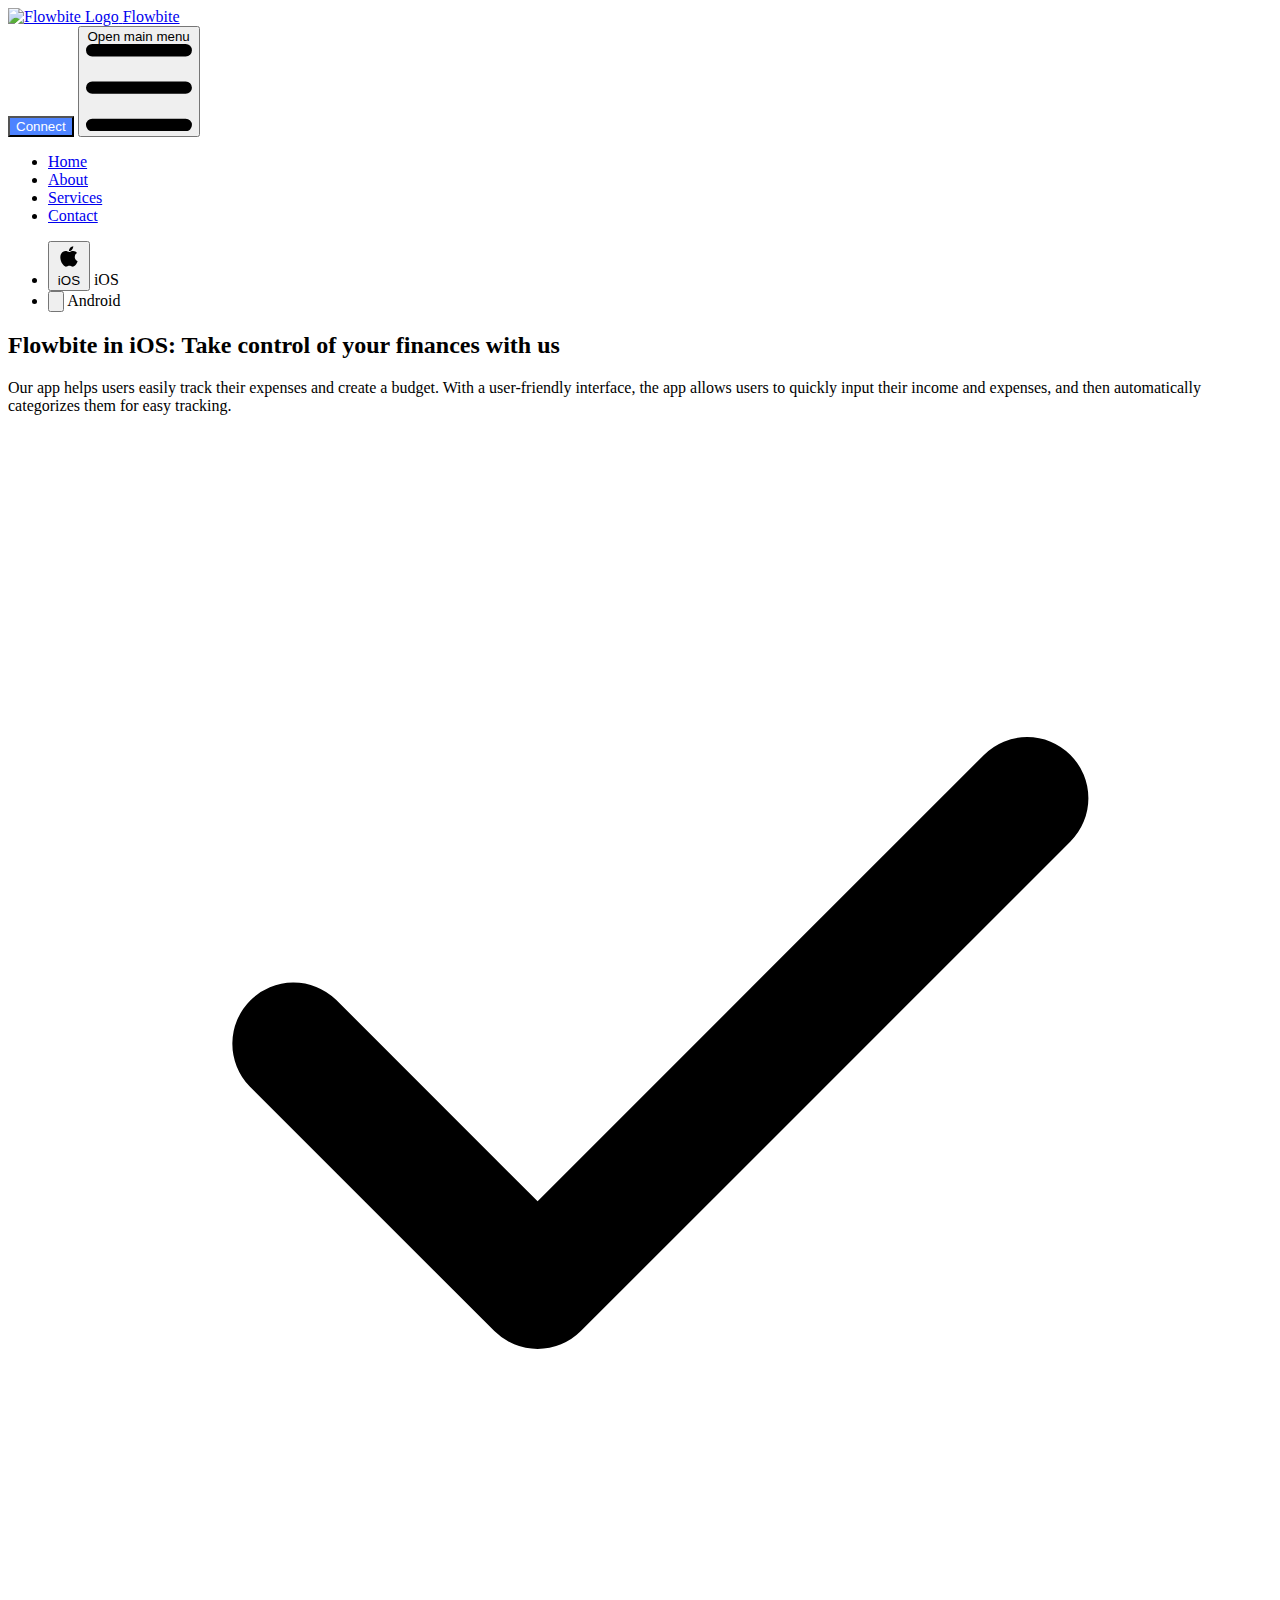
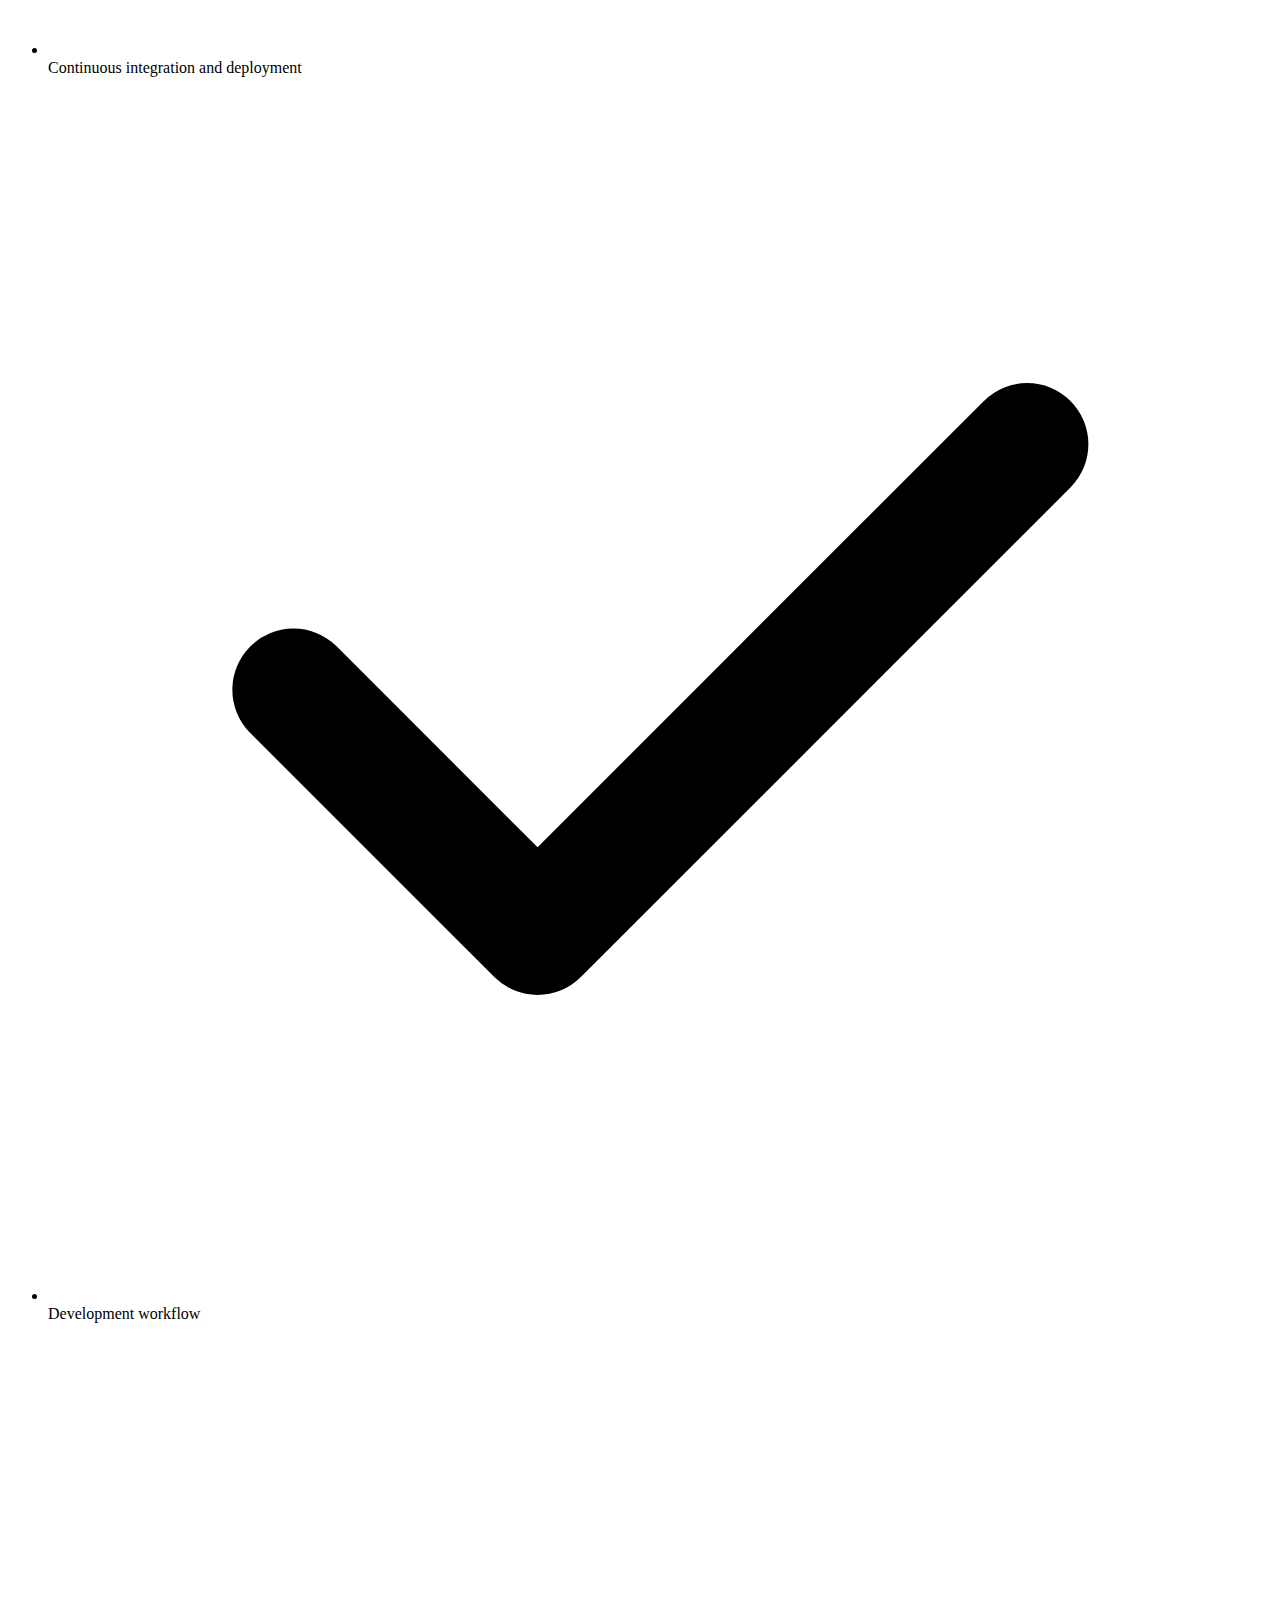
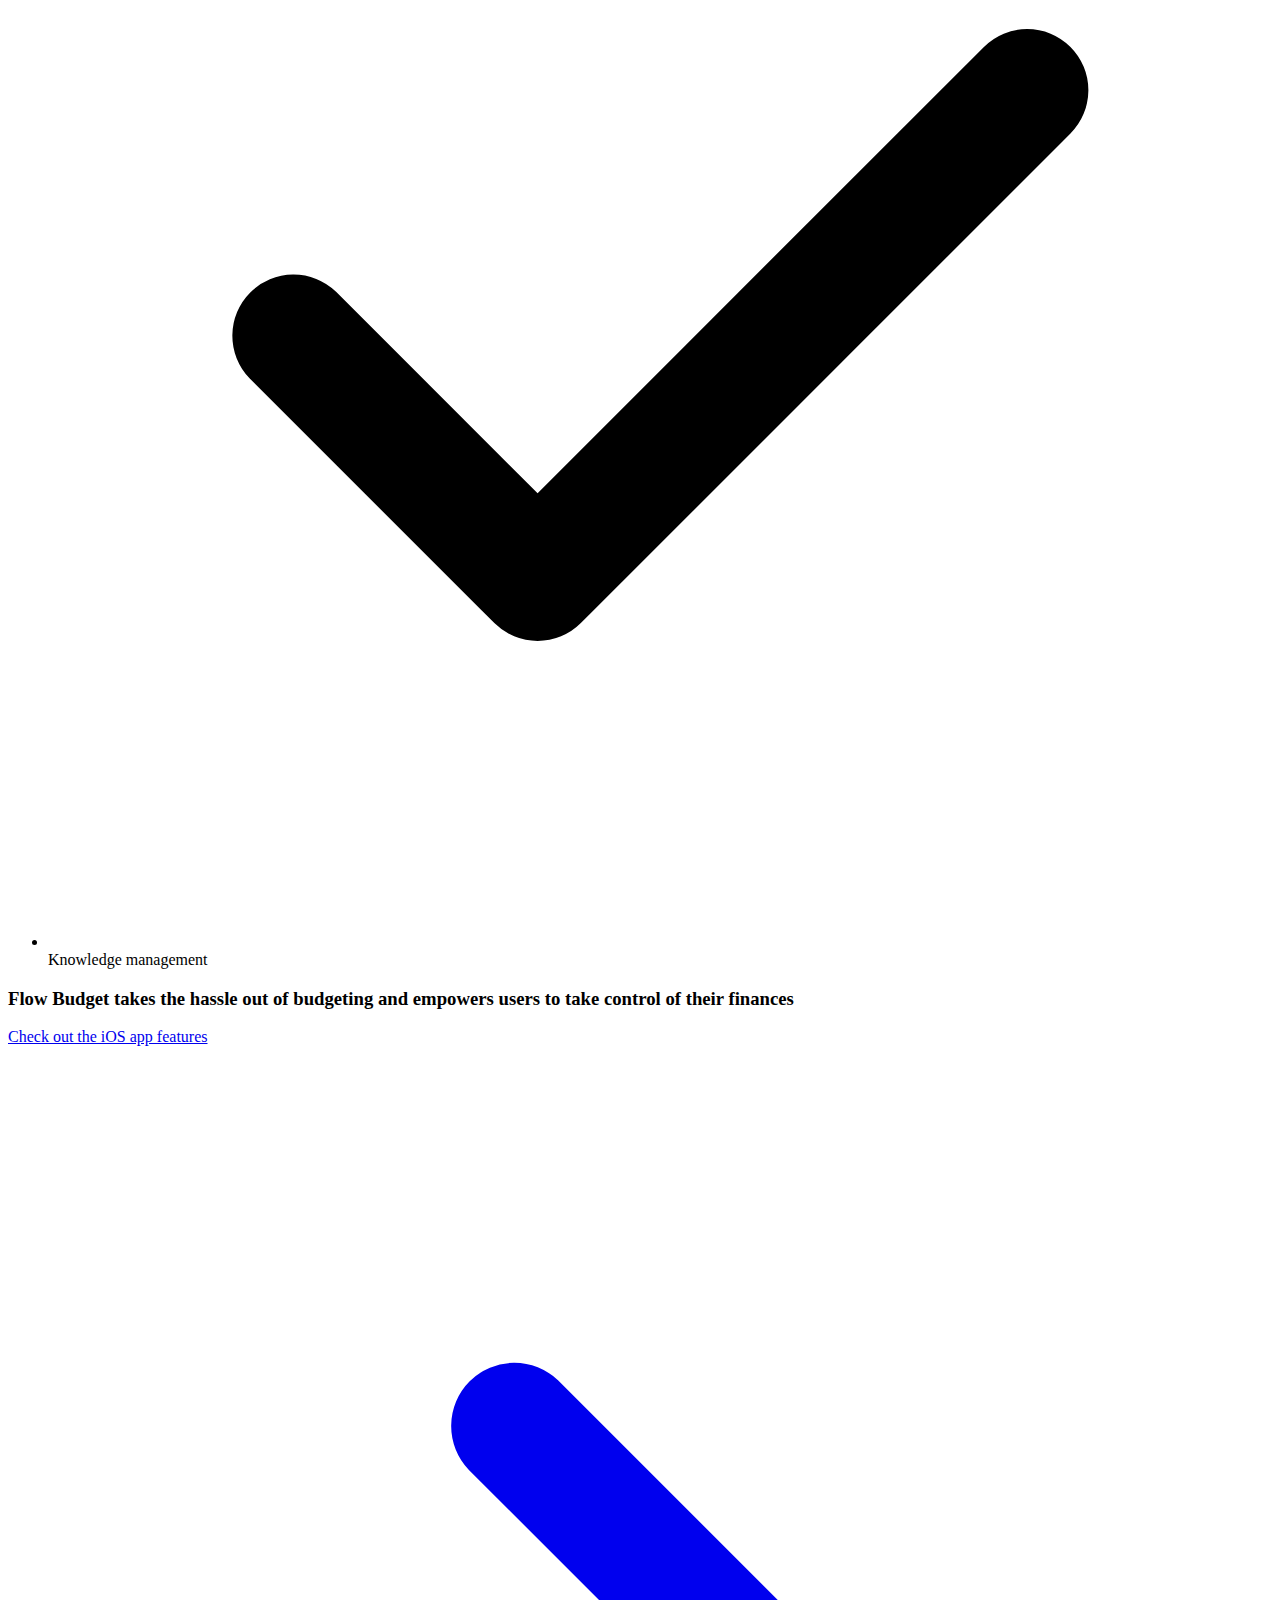
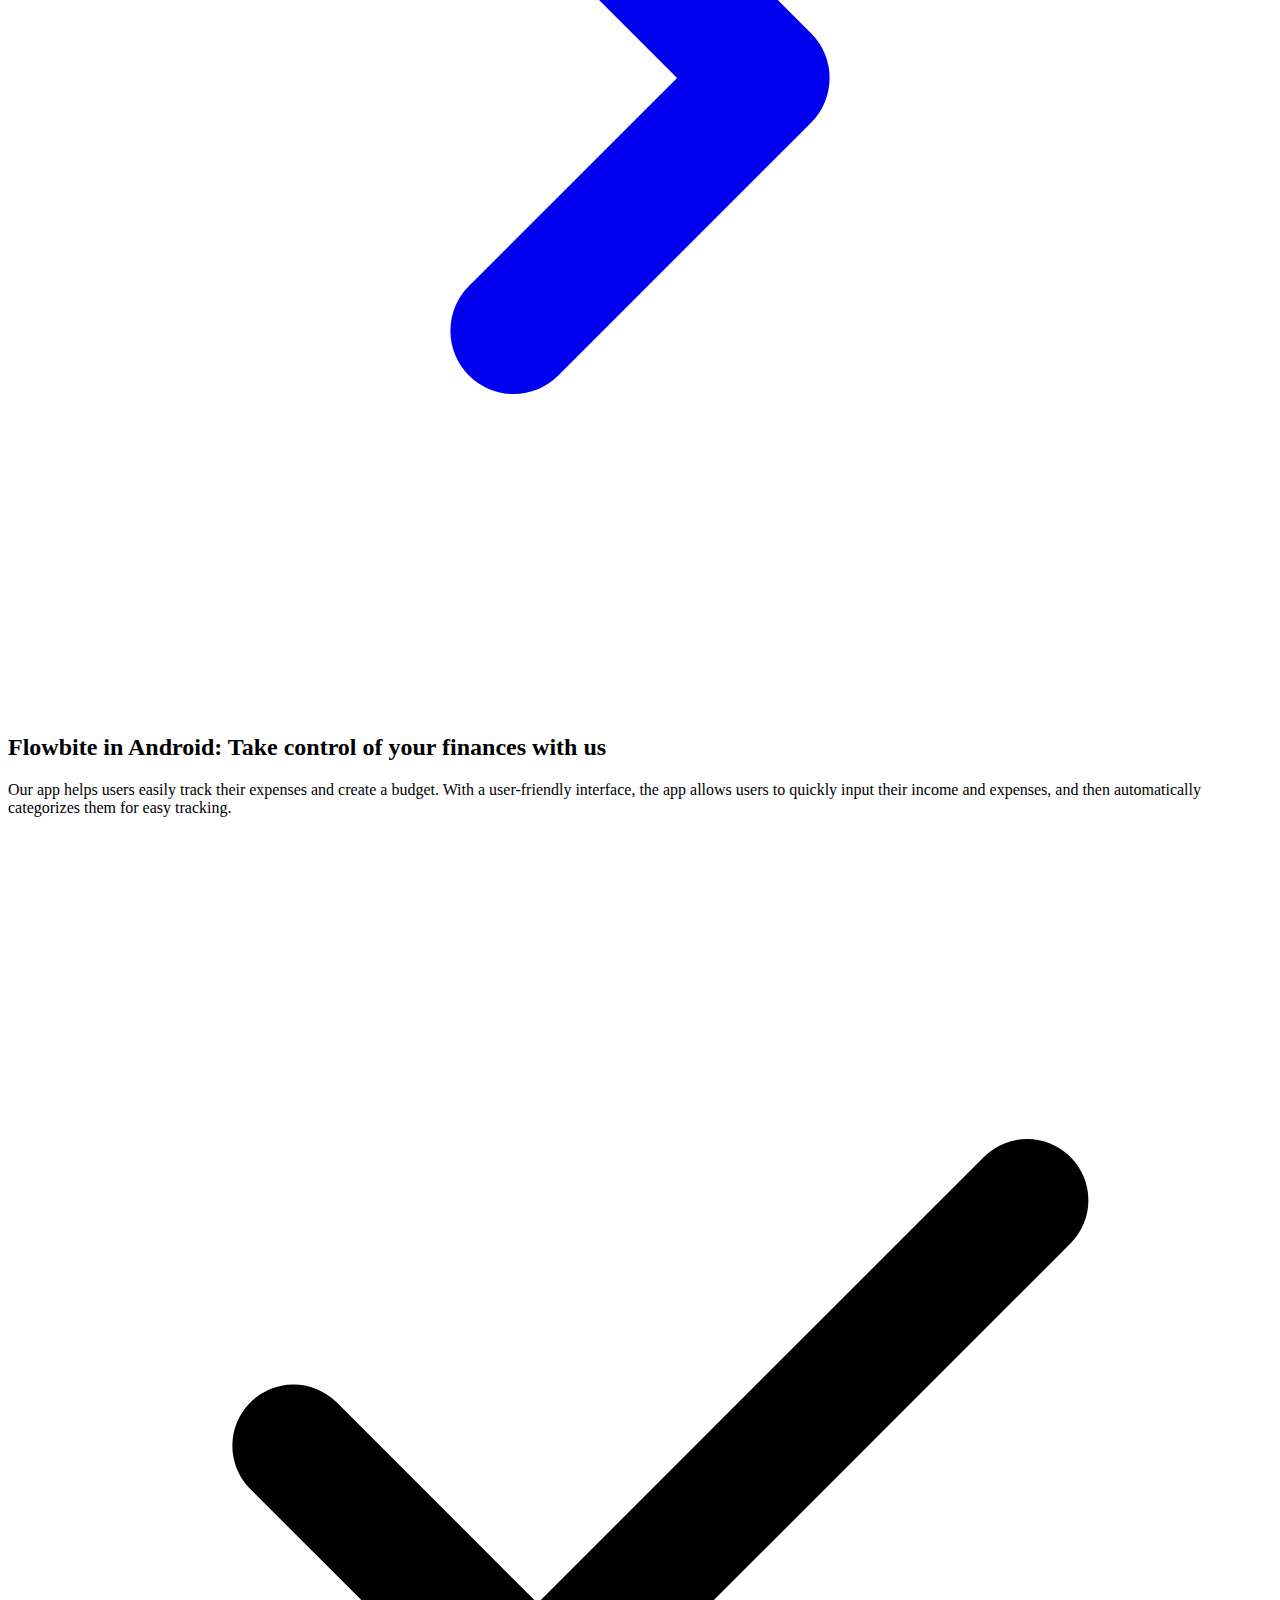
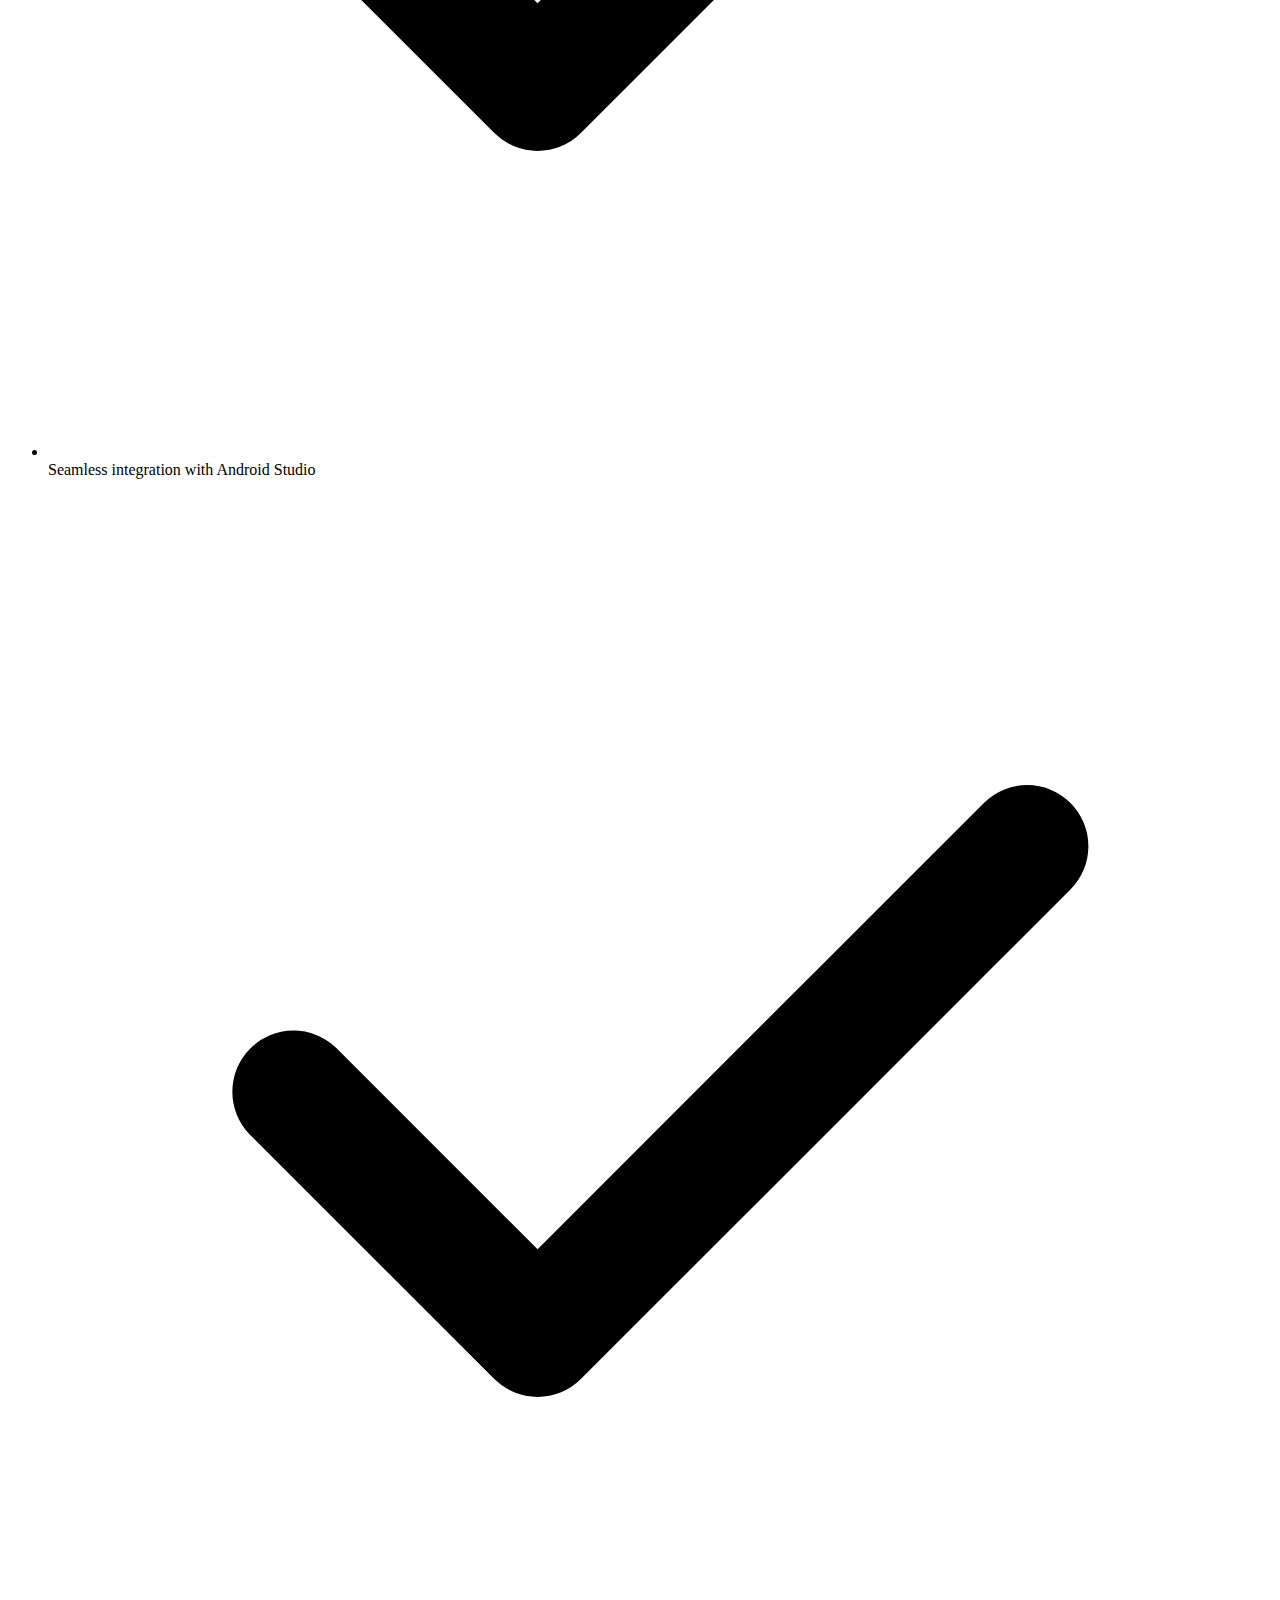
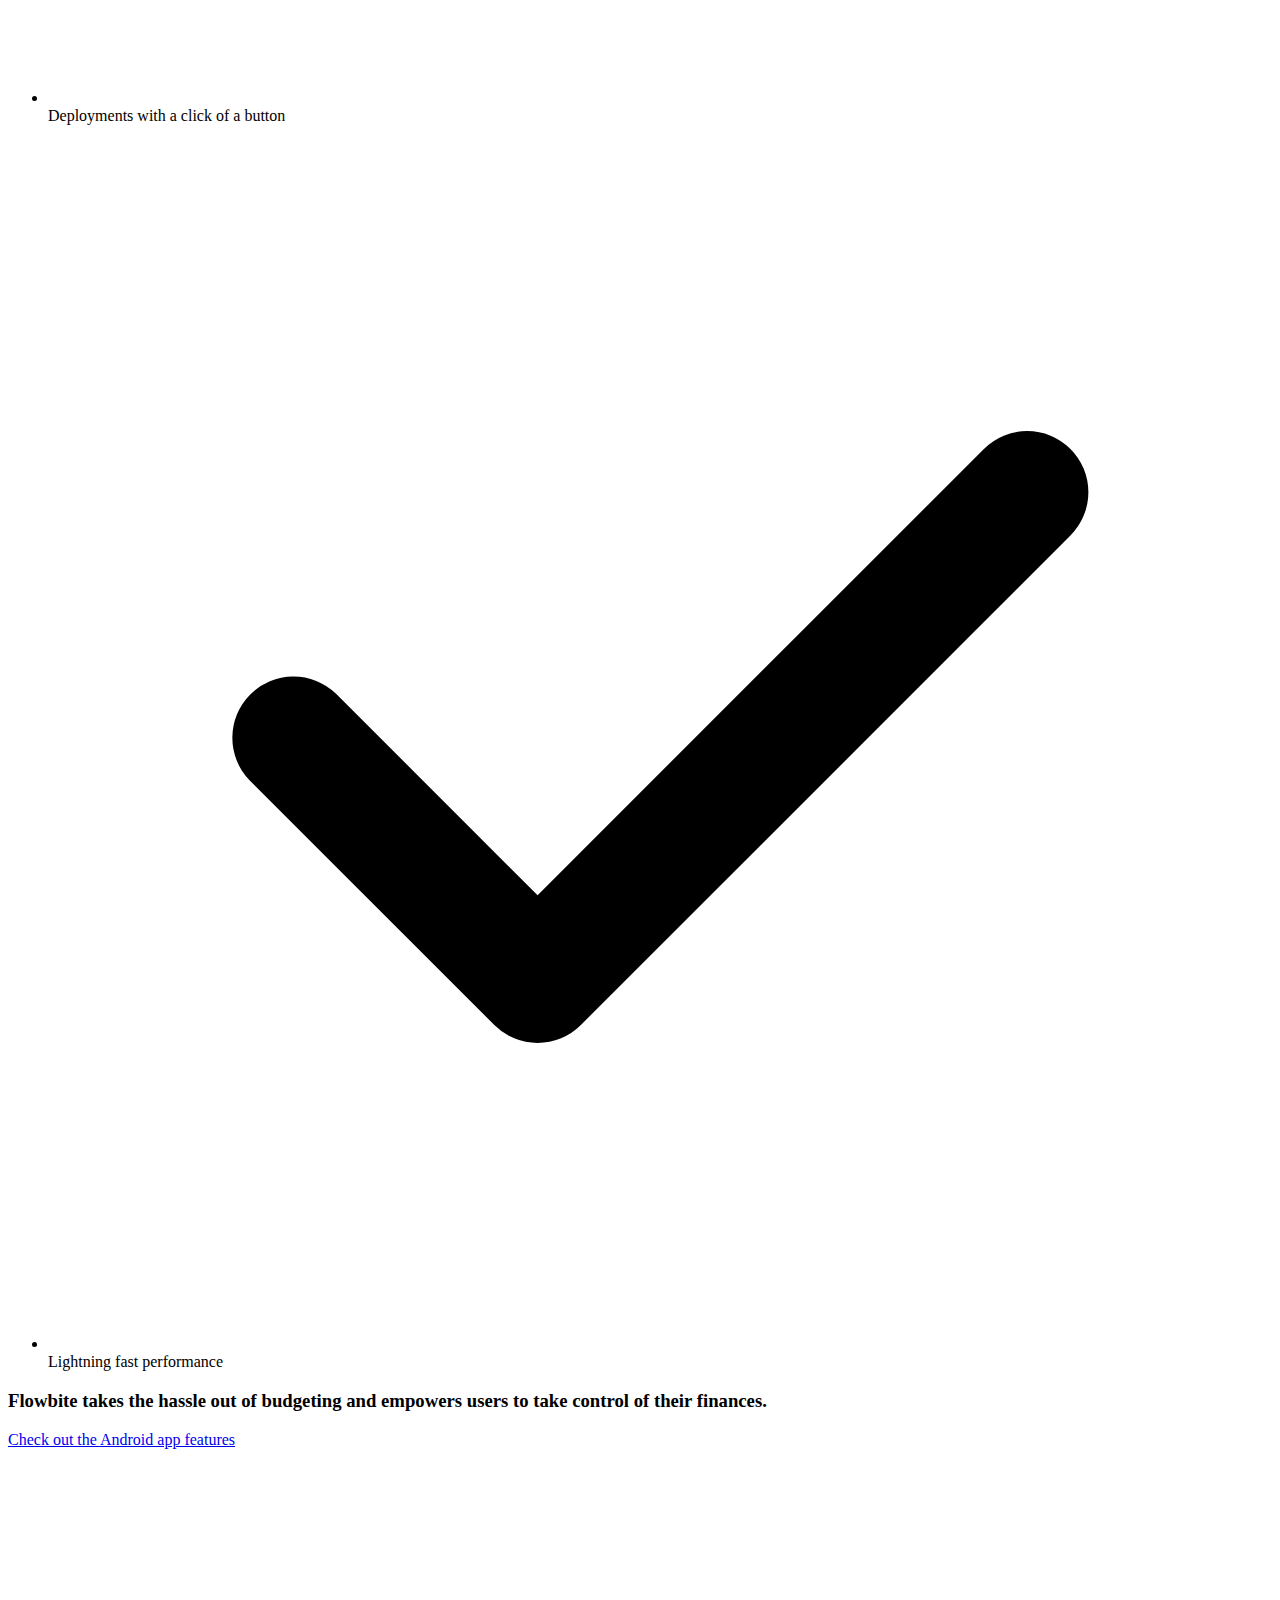
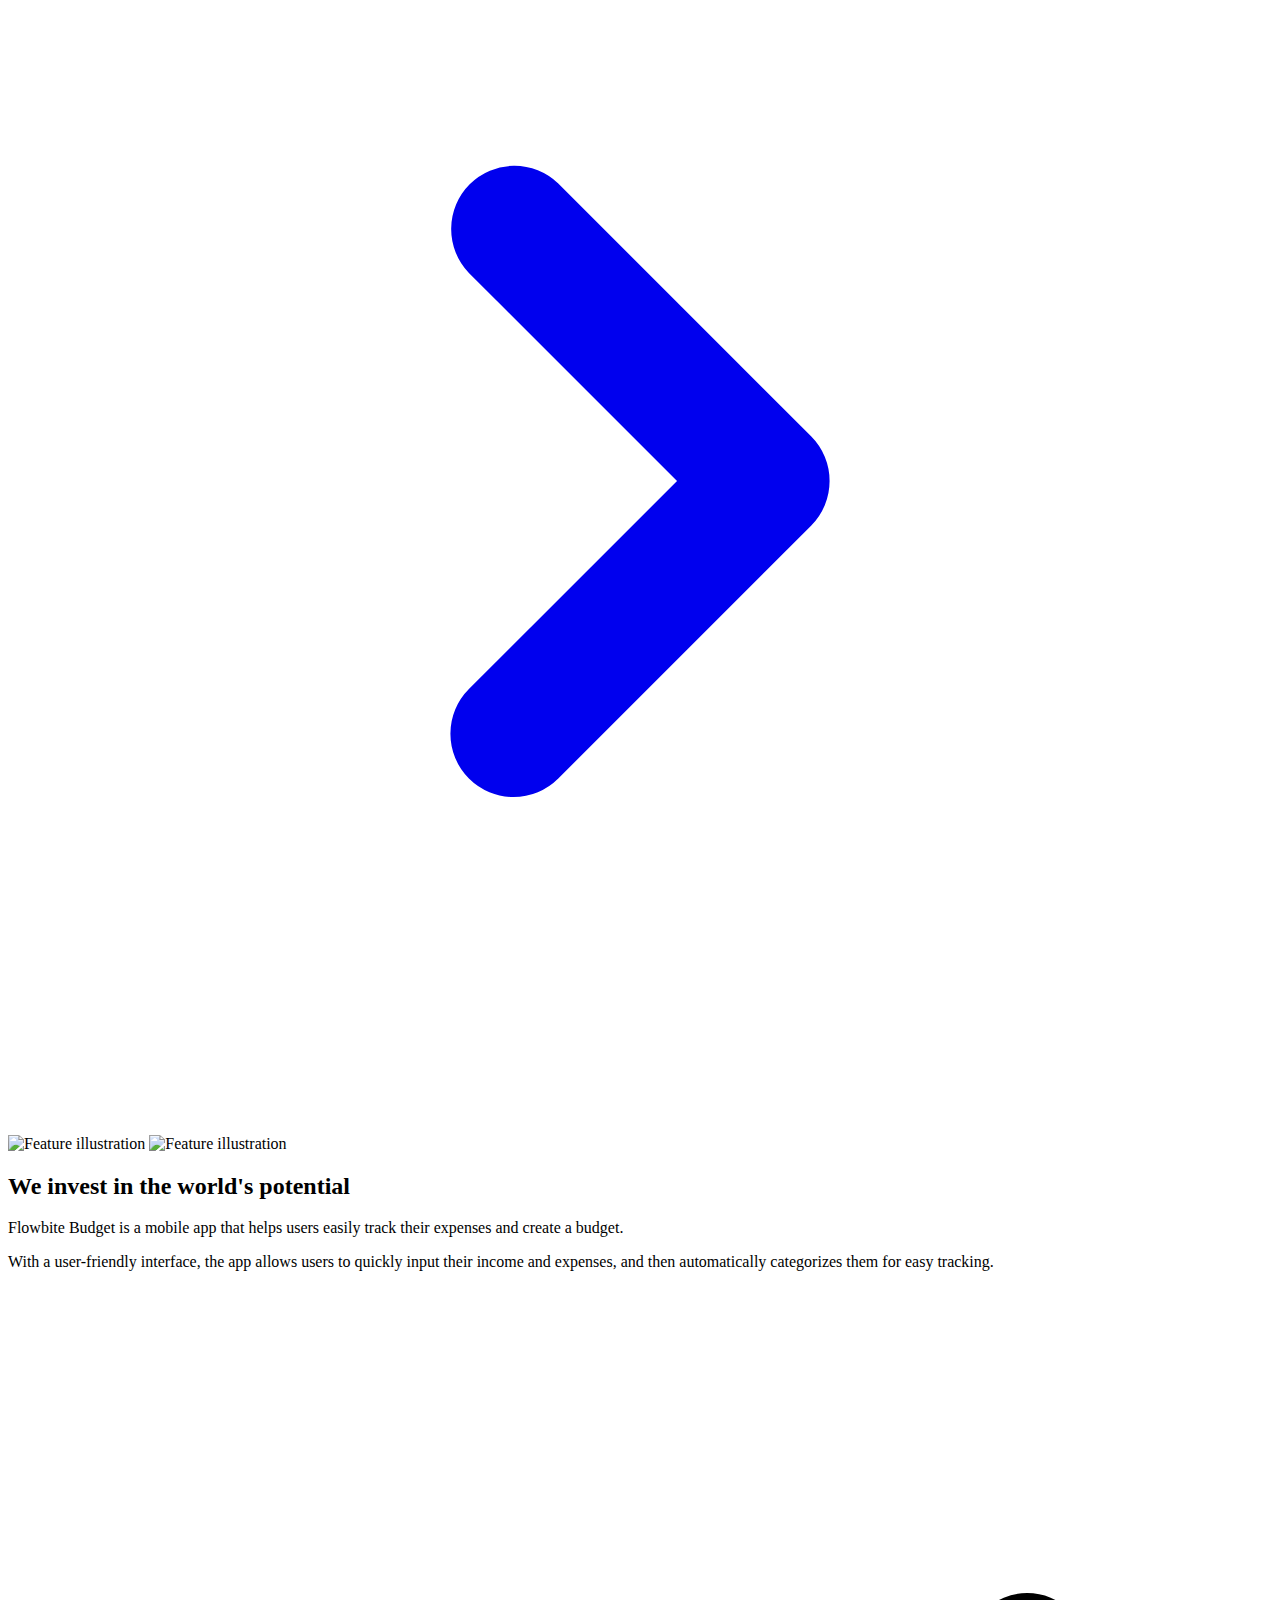
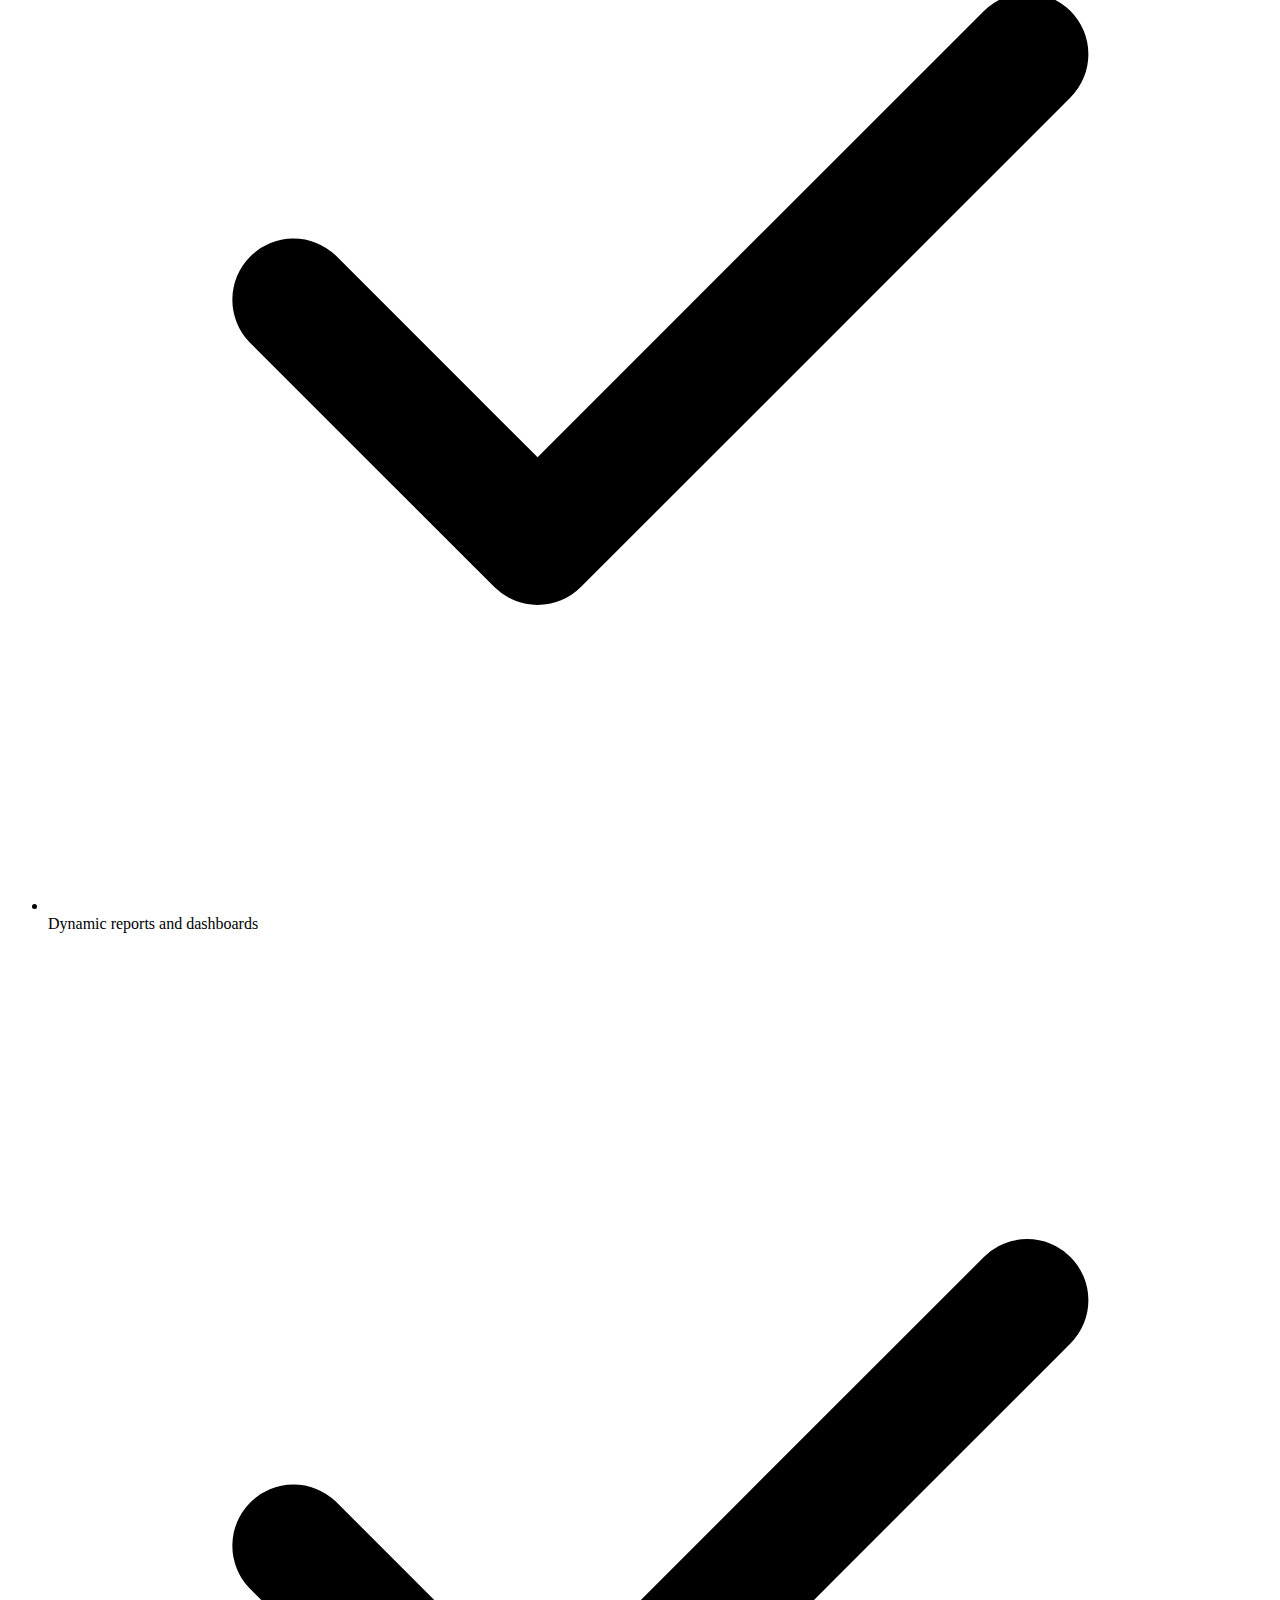
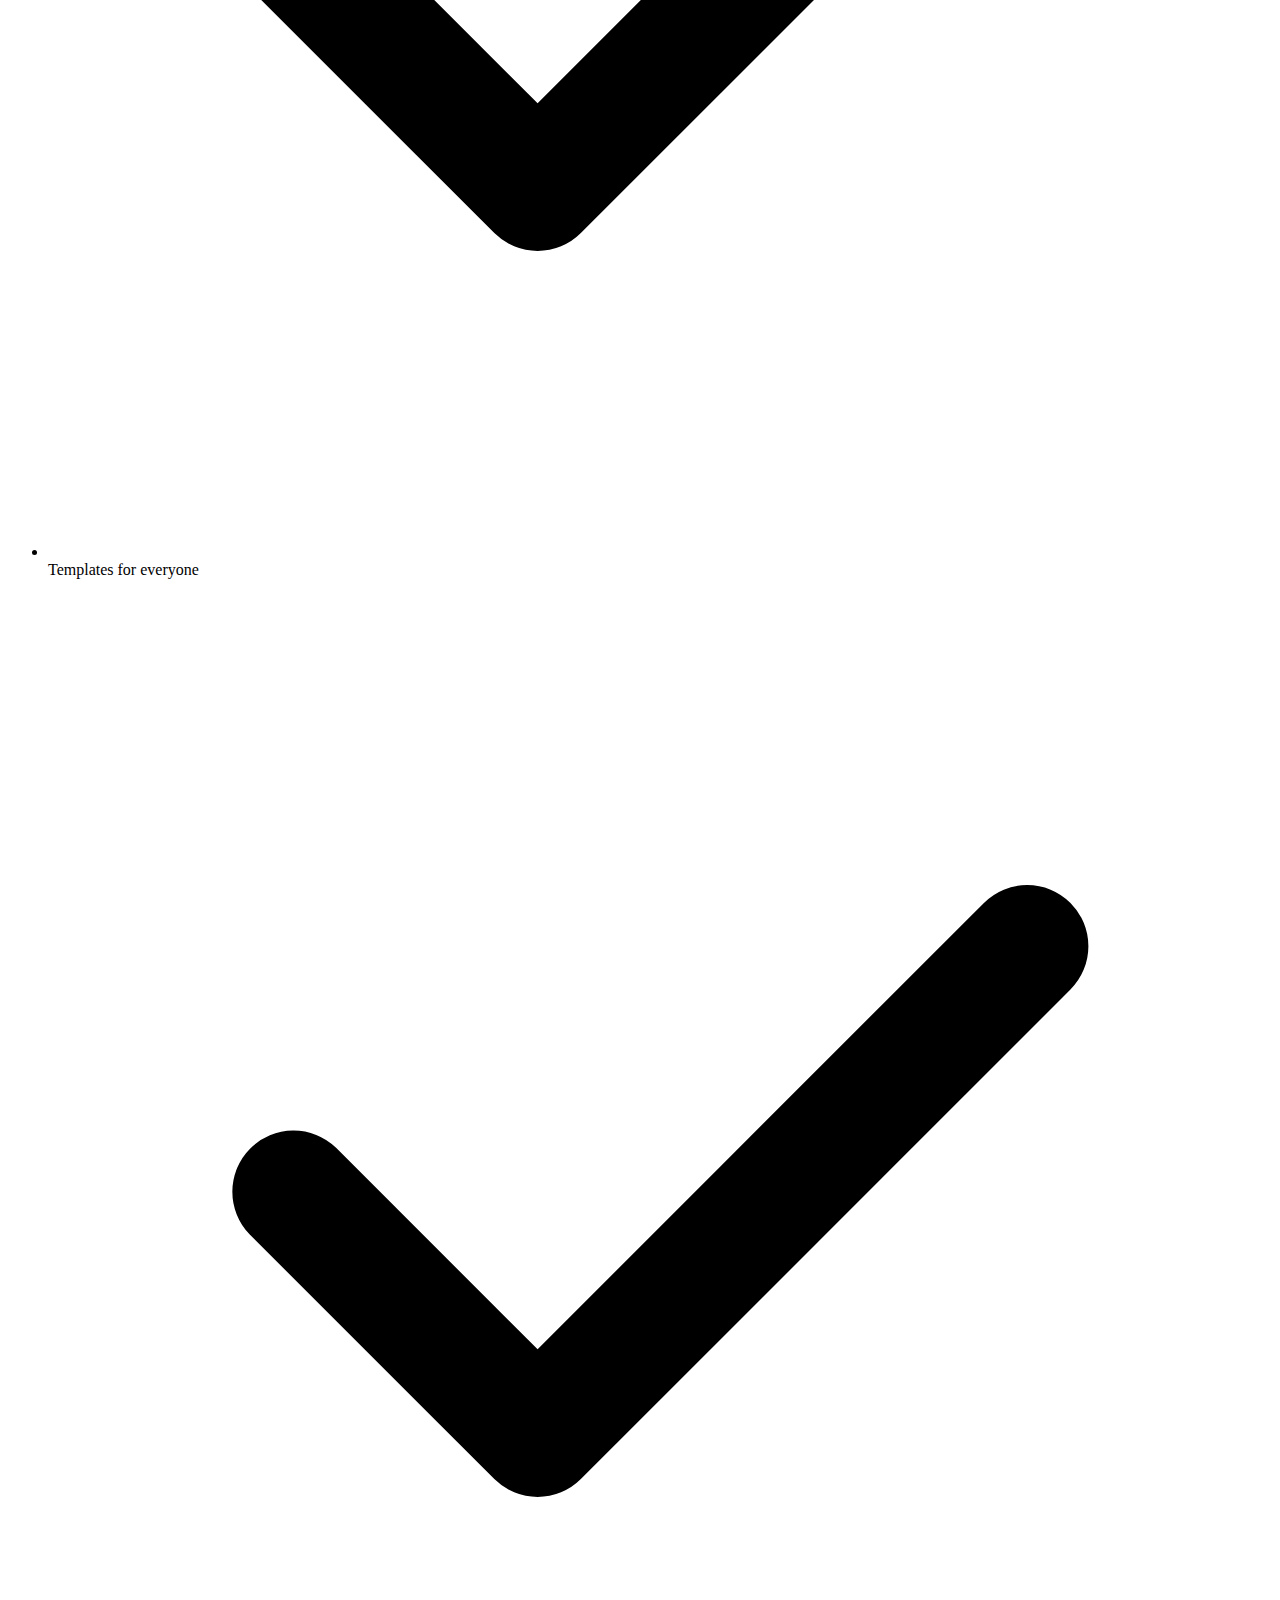
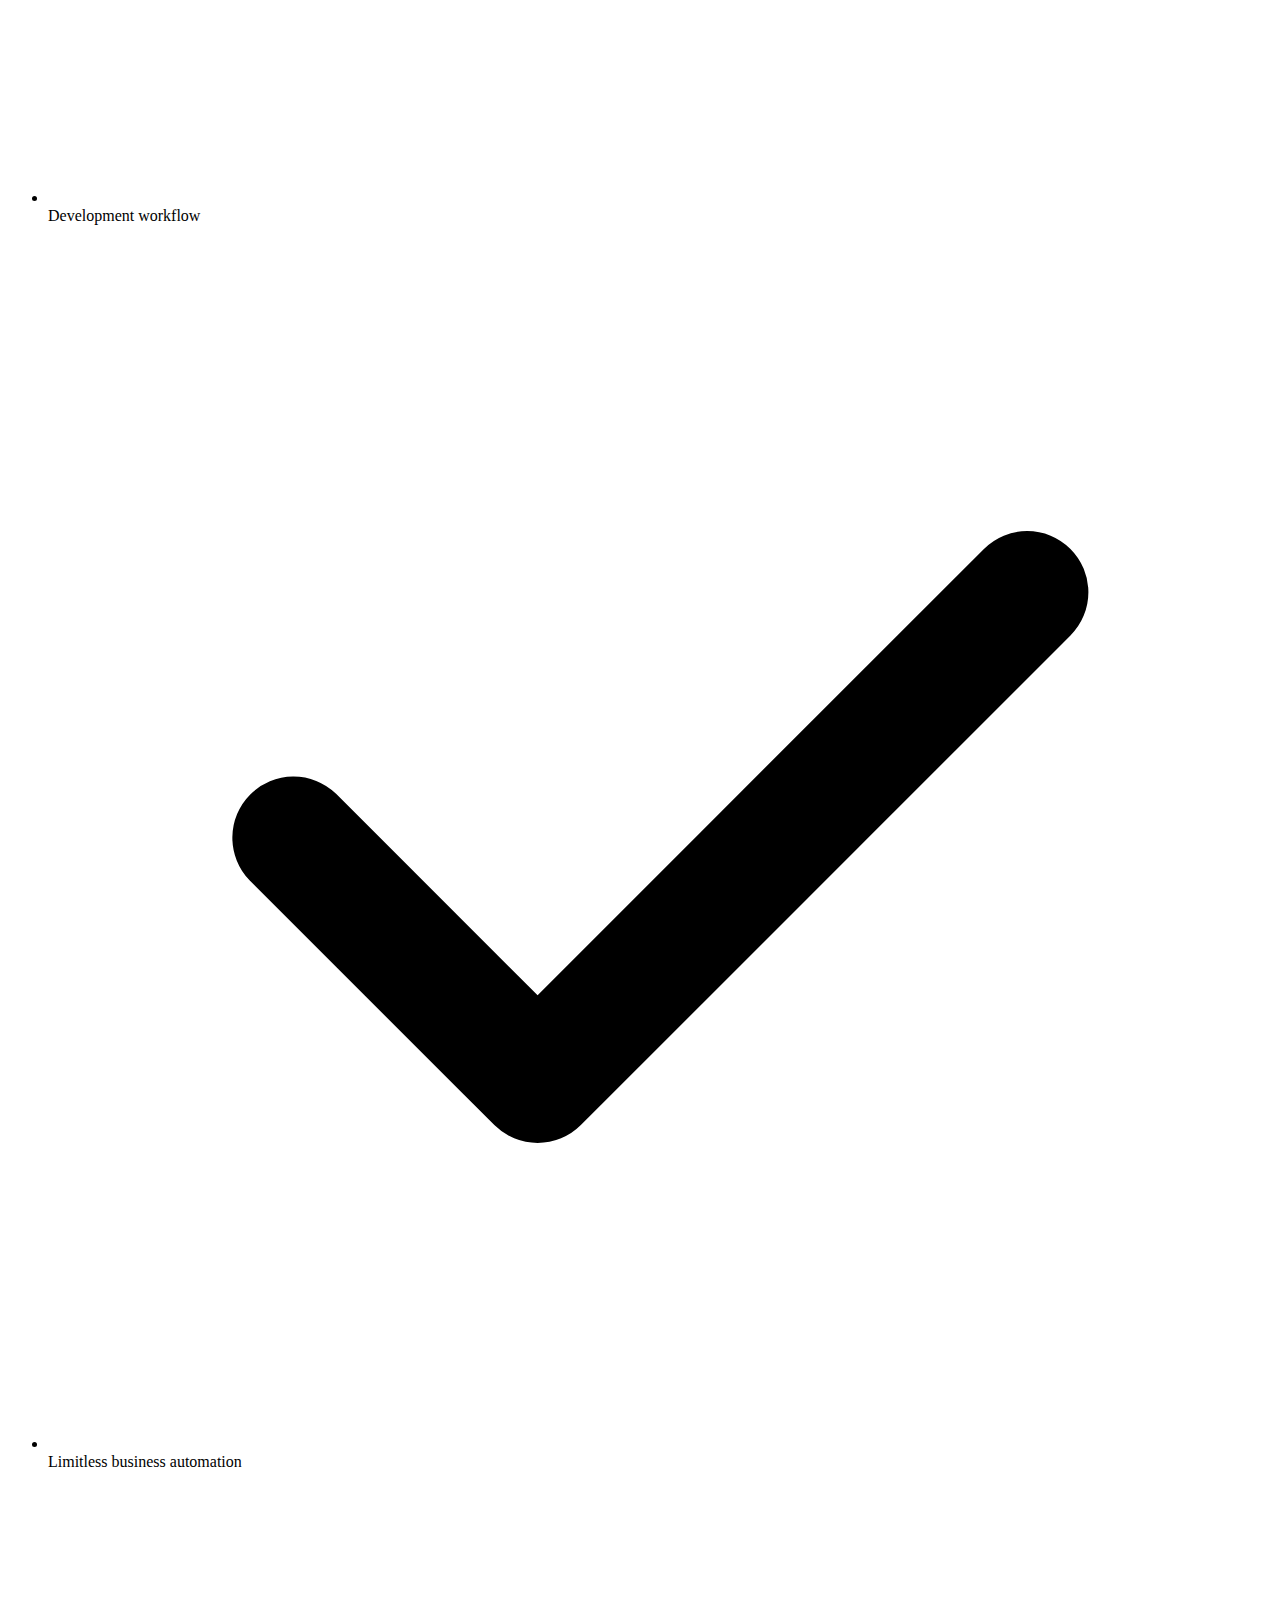
==== index.html @ 014286fa "add files" ====
<!DOCTYPE html>
<html lang="en">
  <head>
    <meta charset="UTF-8" />
    <meta name="viewport" content="width=device-width, initial-scale=1.0" />
    <title>Document</title>
    <link
      href="https://cdnjs.cloudflare.com/ajax/libs/flowbite/2.3.0/flowbite.min.css"
      rel="stylesheet"
    />
    <link rel="stylesheet" href="https://d2s3ptptdai04x.cloudfront.net/get-flowbite-pro.66f59c17-7795-41ca-92af-6b6c06da7ae1.css?Expires=2026824682&amp;Policy=[base64]&amp;Signature=jLyUxoCPIXM9h5MmVIP~XH5SD7Rz3g~Yo5c8CMB0HlsaQIdKs9xBeq4XykLvzGaQsqYk3fBkV8IJSMiCzochhF-tt3pZv~c3igKsxFvBKNBQv~00JeGneARw2tp6-9kwyazB0YJhsJaAYfVP5WCl7l8rcYjp1e7D2ae9TTxw1zHzjMexkP-pC5wlSQVxhS~wKftguY0mFEh3vZXL3efXLjg-E257HYp7BubHbLJKD9nyS-~o0L2xcGt99uZ1wI~vjfR7-eDHNgrcSr5OD4oPQEZYYLMYgq8o4tAxDjR3Rw~EuR6i6k7wexZ1m-BLxbhEJ~drE93FGoXYzfbeAVHTZA__&amp;Key-Pair-Id=K2J5W1U51CTOXP">
    <!-- <script src="https://cdn.tailwindcss.com"></script> -->
     <script src="func.js"></script>
     <link rel="stylesheet" href="mainstyle.css">
  </head>
  <body>
    <nav
      class="bg-white dark:bg-gray-900 w-full z-20 top-0 start-0 border-b border-gray-200 dark:border-gray-600"
    >
      <div
        class="max-w-screen-xl flex flex-wrap items-center justify-between mx-auto p-4"
      >
        <a
          href="https://flowbite.com/"
          class="flex items-center space-x-3 rtl:space-x-reverse"
        >
          <img
            src="https://flowbite.com/docs/images/logo.svg"
            class="h-8"
            alt="Flowbite Logo"
          />
          <span
            class="self-center text-2xl font-semibold whitespace-nowrap dark:text-white"
            >Flowbite</span
          >
        </a>
        <div class="flex md:order-2 space-x-3 md:space-x-0 rtl:space-x-reverse">
          <button
            type="button"
            class="text-white bg-blue-700 hover:bg-blue-800 font-medium rounded-lg text-sm px-4 py-2 text-center dark:bg-blue-600 dark:hover:bg-blue-700 dark:focus:ring-blue-800"
            onclick="requestConnection()"
            id="requestConenction"
          >
            Connect
          </button>
          <button
            data-collapse-toggle="navbar-sticky"
            type="button"
            class="inline-flex items-center p-2 w-10 h-10 justify-center text-sm text-gray-500 rounded-lg md:hidden hover:bg-gray-100 focus:outline-none focus:ring-2 focus:ring-gray-200 dark:text-gray-400 dark:hover:bg-gray-700 dark:focus:ring-gray-600"
            aria-controls="navbar-sticky"
            aria-expanded="false"
          >
            <span class="sr-only">Open main menu</span>
            <svg
              class="w-5 h-5"
              aria-hidden="true"
              xmlns="http://www.w3.org/2000/svg"
              fill="none"
              viewBox="0 0 17 14"
            >
              <path
                stroke="currentColor"
                stroke-linecap="round"
                stroke-linejoin="round"
                stroke-width="2"
                d="M1 1h15M1 7h15M1 13h15"
              ></path>
            </svg>
          </button>
        </div>
        <div
          class="items-center justify-between hidden w-full md:flex md:w-auto md:order-1"
          id="navbar-sticky"
        >
          <ul
            class="flex flex-col p-4 md:p-0 mt-4 font-medium border border-gray-100 rounded-lg bg-gray-50 md:space-x-8 rtl:space-x-reverse md:flex-row md:mt-0 md:border-0 md:bg-white dark:bg-gray-800 md:dark:bg-gray-900 dark:border-gray-700"
          >
            <li>
              <a
                href="#"
                class="block py-2 px-3 text-white bg-blue-700 rounded md:bg-transparent md:text-blue-700 md:p-0 md:dark:text-blue-500"
                aria-current="page"
                >Home</a
              >
            </li>
            <li>
              <a
                href="#"
                class="block py-2 px-3 text-gray-900 rounded hover:bg-gray-100 md:hover:bg-transparent md:hover:text-blue-700 md:p-0 md:dark:hover:text-blue-500 dark:text-white dark:hover:bg-gray-700 dark:hover:text-white md:dark:hover:bg-transparent dark:border-gray-700"
                >About</a
              >
            </li>
            <li>
              <a
                href="#"
                class="block py-2 px-3 text-gray-900 rounded hover:bg-gray-100 md:hover:bg-transparent md:hover:text-blue-700 md:p-0 md:dark:hover:text-blue-500 dark:text-white dark:hover:bg-gray-700 dark:hover:text-white md:dark:hover:bg-transparent dark:border-gray-700"
                >Services</a
              >
            </li>
            <li>
              <a
                href="#"
                class="block py-2 px-3 text-gray-900 rounded hover:bg-gray-100 md:hover:bg-transparent md:hover:text-blue-700 md:p-0 md:dark:hover:text-blue-500 dark:text-white dark:hover:bg-gray-700 dark:hover:text-white md:dark:hover:bg-transparent dark:border-gray-700"
                >Contact</a
              >
            </li>
          </ul>
        </div>
      </div>
    </nav>
    <section
      class="yjGyQxv8jnYk9_MGMqLN zlFmyfujKXCLCPyPEOIS cmyDPxbqOqbqHiEyGnG8"
    >
      <div
        class="HV01LldvyEqRHHy0hljF veFXkDzfJN473U3ycrV8 OmM4wtdsNjVR2r7OSzsm RV8RoaI_SlEMC5CEQ3ms IBnFXMOXF1_c25AC5s9x YBaXi9djn_sXi_7rQ_Ib"
      >
        <div
          class="i0EfZzmTLElZVOble53D _i9FbfrBNYoFTPUHnAds MSzSnYVuK0BuLFmWaksd n1Hp5PSVUgoyjl5YJL2e bkn9u4HE5LeLYsQ0a0MO"
        >
          <div>
            <div>
              <ul
                class="kqgYncRJQ7spwKfig6It SaxexKs0G0X_YQvtMxF3 MSzSnYVuK0BuLFmWaksd _F_1gdhzusC6tSOWHtx_"
                id="deviceTabs"
                role="tablist"
              >
                <li
                  role="presentation"
                  class="ay0ziTPUL4Ag5d1DkSY7 BrSO24r_jx46AXZOyBJR neyUwteEn7DOg9pBSJJE _pHMSYLw8HsRFFLw4JaN"
                >
                  <button
                    id="ios-tab"
                    class="ay0ziTPUL4Ag5d1DkSY7 neyUwteEn7DOg9pBSJJE _WclR59Ji8jwfmjPtOei oIyj6uBhU5BaKmBKDrV_ AATaQm5byhqNhQAf0t5v _Qk4_E9_iLqcHsRZZ4ge jCHKuJ3G7rklx_LiAfbf _cpMMPjFQqjJu4i0Puod DpMPWwlSESiYA8EE1xKM _OovBxfPdK7Rjv2nh2Ot aria-selected:bg-gray-800 aria-selected:text-white aria-selected:dark:text-white _Il9cmobGAOeKlZtFmMF _be7gCNOq8vw6dPtYNE0 np82eQRcHmtyBOYoZbWF V2alIkRVl_uBQKfQTjue vTS4HoJjOO7n6AG2y_1X QMxVJsvRySu0KddzgD_I"
                    type="button"
                    role="tab"
                    aria-controls="ios"
                    aria-selected="true"
                  >
                    <svg
                      aria-hidden="true"
                      class="_vZPglRSyqi4oTXg5L1_ _pwSRUXRHN5bHphyTRKz"
                      xmlns="http://www.w3.org/2000/svg"
                      viewBox="0 0 24 24"
                      fill="currentColor"
                    >
                      <path
                        d="M19.665 16.811a10.316 10.316 0 0 1-1.021 1.837c-.537.767-.978 1.297-1.316 1.592-.525.482-1.089.73-1.692.744-.432 0-.954-.123-1.562-.373-.61-.249-1.17-.371-1.683-.371-.537 0-1.113.122-1.73.371-.616.25-1.114.381-1.495.393-.577.025-1.154-.229-1.729-.764-.367-.32-.826-.87-1.377-1.648-.59-.829-1.075-1.794-1.455-2.891-.407-1.187-.611-2.335-.611-3.447 0-1.273.275-2.372.826-3.292a4.857 4.857 0 0 1 1.73-1.751 4.65 4.65 0 0 1 2.34-.662c.46 0 1.063.142 1.81.422s1.227.422 1.436.422c.158 0 .689-.167 1.593-.498.853-.307 1.573-.434 2.163-.384 1.6.129 2.801.759 3.6 1.895-1.43.867-2.137 2.08-2.123 3.637.012 1.213.453 2.222 1.317 3.023a4.33 4.33 0 0 0 1.315.863c-.106.307-.218.6-.336.882zM15.998 2.38c0 .95-.348 1.838-1.039 2.659-.836.976-1.846 1.541-2.941 1.452a2.955 2.955 0 0 1-.021-.36c0-.913.396-1.889 1.103-2.688.352-.404.8-.741 1.343-1.009.542-.264 1.054-.41 1.536-.435.013.128.019.255.019.381z"
                      ></path>
                    </svg>
                    <span class="BWabIWdbZ5qWNbPXxuBc">iOS</span>
                  </button>
                  <span
                    class="osxEM2eQc4Pc_arzCZsv _A6LflweZRUwrcL6M2Tk K1PPCJwslha8GUIvV_Cr eCx_6PNzncAD5yo7Qcic"
                  >
                    iOS
                  </span>
                </li>

                <li
                  role="presentation"
                  class="ay0ziTPUL4Ag5d1DkSY7 BrSO24r_jx46AXZOyBJR neyUwteEn7DOg9pBSJJE _pHMSYLw8HsRFFLw4JaN"
                >
                  <button
                    id="android-tab"
                    class="ay0ziTPUL4Ag5d1DkSY7 neyUwteEn7DOg9pBSJJE _WclR59Ji8jwfmjPtOei oIyj6uBhU5BaKmBKDrV_ AATaQm5byhqNhQAf0t5v K1PPCJwslha8GUIvV_Cr eCx_6PNzncAD5yo7Qcic jCHKuJ3G7rklx_LiAfbf _cpMMPjFQqjJu4i0Puod DpMPWwlSESiYA8EE1xKM _OovBxfPdK7Rjv2nh2Ot _Qk4_E9_iLqcHsRZZ4ge aria-selected:bg-gray-800 aria-selected:text-white aria-selected:dark:text-white hwHNwQ_6hoGR8JD6J8Zs __3D_PX_oiQ5jff3N7d8 _E_ViFGlEBUTz0Br1F1a eFVdWe3MNoaU5uHcs1ZL JeVit_1klYopnNwu_8oy _VCO84hOChxSw1A3KE3f"
                    type="button"
                    role="tab"
                    aria-controls="android"
                    aria-selected="false"
                  >
                    <svg
                      aria-hidden="true"
                      class="_vZPglRSyqi4oTXg5L1_ _pwSRUXRHN5bHphyTRKz"
                      xmlns="http://www.w3.org/2000/svg"
                      viewBox="0 0 24 24"
                      fill="currentColor"
                    >
                      <path
                        d="M18.344 8.71c-.707 0-1.279.572-1.279 1.278v4.53a1.278 1.278 0 1 0 2.558 0v-4.53c0-.706-.572-1.278-1.279-1.278zm-12.688 0c-.707 0-1.279.572-1.279 1.278v4.53a1.278 1.278 0 1 0 2.558 0v-4.53A1.277 1.277 0 0 0 5.656 8.71zm8.889-3.809.768-1.388a.343.343 0 0 0-.133-.47.344.344 0 0 0-.471.135l-.789 1.42c-.588-.235-1.236-.368-1.92-.368s-1.332.132-1.92.367l-.789-1.418a.344.344 0 0 0-.471-.135.345.345 0 0 0-.133.47l.768 1.388C8.072 5.69 7.148 7.099 7.148 8.71c0 .011 0 .021.002.034-.002.006-.002.013-.002.019v.001h9.703V8.71c.001-1.611-.923-3.019-2.306-3.809zM9.76 6.869a.346.346 0 1 1 .005-.693.346.346 0 0 1-.005.693zm4.48 0a.347.347 0 0 1 0-.692.346.346 0 0 1 0 .692zM7.148 16.12c0 .646.525 1.171 1.174 1.171h.586v2.401a1.279 1.279 0 0 0 2.558 0v-2.401h1.066v2.401c0 .707.572 1.278 1.277 1.278.709 0 1.281-.571 1.281-1.278v-2.401h.586c.648 0 1.174-.524 1.174-1.171V9.028H7.148v7.092z"
                      ></path>
                    </svg>
                  </button>
                  <span
                    class="osxEM2eQc4Pc_arzCZsv _A6LflweZRUwrcL6M2Tk K1PPCJwslha8GUIvV_Cr eCx_6PNzncAD5yo7Qcic"
                  >
                    Android
                  </span>
                </li>
              </ul>
            </div>

            <div id="deviceTabContent" class="lsxQ9VBHG6OaaiHcd9sV">
              <div class="" id="ios" role="tabpanel" aria-labelledby="ios-tab">
                <div
                  class="FLfl_xS1XCloWU2wRi87 SGqensOKx3gy996_A_ZF lcTWMnwYwtiy3oZgcfyj"
                >
                  <div>
                    <h2
                      class="G_Z_YOvXu8grS0GsAGg_ P2kov_od1FPjxxII24T5 jGqC6Vyq4r7i62RWVQU_ g3OYBOqwXUEW4dRGogkH _rcL2XB_x0DUPvssDV1G a0Ed69aMSu0vgf4oysz0"
                    >
                      Flowbite in iOS: Take control of your finances with us
                    </h2>
                    <p
                      class="KgBTWt39fdiAC__YVNt8 osxEM2eQc4Pc_arzCZsv oTkHpmOXEgQRdykOe3sq K1PPCJwslha8GUIvV_Cr eCx_6PNzncAD5yo7Qcic HUVIJuZ9QnvurQq0NDcX"
                    >
                      Our app helps users easily track their expenses and create
                      a budget. With a user-friendly interface, the app allows
                      users to quickly input their income and expenses, and then
                      automatically categorizes them for easy tracking.
                    </p>
                  </div>

                  <div
                    class="UV0UXx_CGh3nufuH2fPZ VPOaIHacePDZ9eYE_phl pxHuWvF853ck68OLN6ef aof2GGKdyo0d1_gm2tDI Wbd4GhLJLfS7Fc0nI_VB Hy7fSoMkW1_3XuxzLIXq"
                  >
                    <ul class="FLfl_xS1XCloWU2wRi87">
                      <li
                        class="kqgYncRJQ7spwKfig6It neyUwteEn7DOg9pBSJJE _pHMSYLw8HsRFFLw4JaN"
                      >
                        <div
                          class="ay0ziTPUL4Ag5d1DkSY7 neyUwteEn7DOg9pBSJJE _WclR59Ji8jwfmjPtOei eUuXwBkW5W4__eatjSfd RRXFBumaW2SHdseZaWm6 n8e6ORKgPTnY6zgs5HS7 bg-primary-100 text-primary-600 zujhCQXfQfsYXApYjSOW dark:bg-primary-900 dark:text-primary-500"
                        >
                          <svg
                            aria-hidden="true"
                            class="c5fvORiJNDhWS_5erJz4 _LEQ7KnyAAfYD56ApfaU"
                            xmlns="http://www.w3.org/2000/svg"
                            viewBox="0 0 20 20"
                            fill="currentColor"
                          >
                            <path
                              fill-rule="evenodd"
                              d="M16.707 5.293a1 1 0 010 1.414l-8 8a1 1 0 01-1.414 0l-4-4a1 1 0 011.414-1.414L8 12.586l7.293-7.293a1 1 0 011.414 0z"
                              clip-rule="evenodd"
                            ></path>
                          </svg>
                        </div>
                        <span
                          class="osxEM2eQc4Pc_arzCZsv _A6LflweZRUwrcL6M2Tk g3OYBOqwXUEW4dRGogkH a0Ed69aMSu0vgf4oysz0"
                        >
                          Continuous integration and deployment
                        </span>
                      </li>

                      <li
                        class="kqgYncRJQ7spwKfig6It neyUwteEn7DOg9pBSJJE _pHMSYLw8HsRFFLw4JaN"
                      >
                        <div
                          class="ay0ziTPUL4Ag5d1DkSY7 neyUwteEn7DOg9pBSJJE _WclR59Ji8jwfmjPtOei eUuXwBkW5W4__eatjSfd RRXFBumaW2SHdseZaWm6 n8e6ORKgPTnY6zgs5HS7 bg-primary-100 text-primary-600 zujhCQXfQfsYXApYjSOW dark:bg-primary-900 dark:text-primary-500"
                        >
                          <svg
                            aria-hidden="true"
                            class="c5fvORiJNDhWS_5erJz4 _LEQ7KnyAAfYD56ApfaU"
                            xmlns="http://www.w3.org/2000/svg"
                            viewBox="0 0 20 20"
                            fill="currentColor"
                          >
                            <path
                              fill-rule="evenodd"
                              d="M16.707 5.293a1 1 0 010 1.414l-8 8a1 1 0 01-1.414 0l-4-4a1 1 0 011.414-1.414L8 12.586l7.293-7.293a1 1 0 011.414 0z"
                              clip-rule="evenodd"
                            ></path>
                          </svg>
                        </div>
                        <span
                          class="osxEM2eQc4Pc_arzCZsv _A6LflweZRUwrcL6M2Tk g3OYBOqwXUEW4dRGogkH a0Ed69aMSu0vgf4oysz0"
                        >
                          Development workflow
                        </span>
                      </li>

                      <li
                        class="kqgYncRJQ7spwKfig6It neyUwteEn7DOg9pBSJJE _pHMSYLw8HsRFFLw4JaN"
                      >
                        <div
                          class="ay0ziTPUL4Ag5d1DkSY7 neyUwteEn7DOg9pBSJJE _WclR59Ji8jwfmjPtOei eUuXwBkW5W4__eatjSfd RRXFBumaW2SHdseZaWm6 n8e6ORKgPTnY6zgs5HS7 bg-primary-100 text-primary-600 zujhCQXfQfsYXApYjSOW dark:bg-primary-900 dark:text-primary-500"
                        >
                          <svg
                            aria-hidden="true"
                            class="c5fvORiJNDhWS_5erJz4 _LEQ7KnyAAfYD56ApfaU"
                            xmlns="http://www.w3.org/2000/svg"
                            viewBox="0 0 20 20"
                            fill="currentColor"
                          >
                            <path
                              fill-rule="evenodd"
                              d="M16.707 5.293a1 1 0 010 1.414l-8 8a1 1 0 01-1.414 0l-4-4a1 1 0 011.414-1.414L8 12.586l7.293-7.293a1 1 0 011.414 0z"
                              clip-rule="evenodd"
                            ></path>
                          </svg>
                        </div>
                        <span
                          class="osxEM2eQc4Pc_arzCZsv _A6LflweZRUwrcL6M2Tk g3OYBOqwXUEW4dRGogkH a0Ed69aMSu0vgf4oysz0"
                        >
                          Knowledge management
                        </span>
                      </li>
                    </ul>

                    <h3
                      class="pSnS_Sqc_IApyugF_VpP uyo8h_4Kh1IoUwm8bwJI oTkHpmOXEgQRdykOe3sq K1PPCJwslha8GUIvV_Cr eCx_6PNzncAD5yo7Qcic"
                    >
                      Flow Budget takes the hassle out of budgeting and empowers
                      users to take control of their finances
                    </h3>
                  </div>

                  <div>
                    <a
                      href="#"
                      title=""
                      class="ay0ziTPUL4Ag5d1DkSY7 neyUwteEn7DOg9pBSJJE osxEM2eQc4Pc_arzCZsv _A6LflweZRUwrcL6M2Tk text-primary-600 _5zvlMLkN1qETxEl3IhT dark:text-primary-500"
                    >
                      Check out the iOS app features
                      <svg
                        aria-hidden="true"
                        class="eUuXwBkW5W4__eatjSfd RRXFBumaW2SHdseZaWm6 TgTGAmddWflW6fO6ZO4l"
                        xmlns="http://www.w3.org/2000/svg"
                        viewBox="0 0 20 20"
                        fill="currentColor"
                      >
                        <path
                          fill-rule="evenodd"
                          d="M7.293 14.707a1 1 0 010-1.414L10.586 10 7.293 6.707a1 1 0 011.414-1.414l4 4a1 1 0 010 1.414l-4 4a1 1 0 01-1.414 0z"
                          clip-rule="evenodd"
                        ></path>
                      </svg>
                    </a>
                  </div>
                </div>
              </div>

              <div
                class="j2x7_17hqRVmwte_tWFa"
                id="android"
                role="tabpanel"
                aria-labelledby="android-tab"
              >
                <div
                  class="FLfl_xS1XCloWU2wRi87 SGqensOKx3gy996_A_ZF lcTWMnwYwtiy3oZgcfyj"
                >
                  <div>
                    <h2
                      class="G_Z_YOvXu8grS0GsAGg_ P2kov_od1FPjxxII24T5 jGqC6Vyq4r7i62RWVQU_ g3OYBOqwXUEW4dRGogkH _rcL2XB_x0DUPvssDV1G a0Ed69aMSu0vgf4oysz0"
                    >
                      Flowbite in Android: Take control of your finances with us
                    </h2>
                    <p
                      class="KgBTWt39fdiAC__YVNt8 osxEM2eQc4Pc_arzCZsv oTkHpmOXEgQRdykOe3sq K1PPCJwslha8GUIvV_Cr eCx_6PNzncAD5yo7Qcic HUVIJuZ9QnvurQq0NDcX"
                    >
                      Our app helps users easily track their expenses and create
                      a budget. With a user-friendly interface, the app allows
                      users to quickly input their income and expenses, and then
                      automatically categorizes them for easy tracking.
                    </p>
                  </div>

                  <div
                    class="UV0UXx_CGh3nufuH2fPZ VPOaIHacePDZ9eYE_phl pxHuWvF853ck68OLN6ef aof2GGKdyo0d1_gm2tDI Wbd4GhLJLfS7Fc0nI_VB Hy7fSoMkW1_3XuxzLIXq"
                  >
                    <ul class="FLfl_xS1XCloWU2wRi87">
                      <li
                        class="kqgYncRJQ7spwKfig6It neyUwteEn7DOg9pBSJJE _pHMSYLw8HsRFFLw4JaN"
                      >
                        <div
                          class="ay0ziTPUL4Ag5d1DkSY7 neyUwteEn7DOg9pBSJJE _WclR59Ji8jwfmjPtOei eUuXwBkW5W4__eatjSfd RRXFBumaW2SHdseZaWm6 n8e6ORKgPTnY6zgs5HS7 bg-primary-100 text-primary-600 zujhCQXfQfsYXApYjSOW dark:bg-primary-900 dark:text-primary-500"
                        >
                          <svg
                            aria-hidden="true"
                            class="c5fvORiJNDhWS_5erJz4 _LEQ7KnyAAfYD56ApfaU"
                            xmlns="http://www.w3.org/2000/svg"
                            viewBox="0 0 20 20"
                            fill="currentColor"
                          >
                            <path
                              fill-rule="evenodd"
                              d="M16.707 5.293a1 1 0 010 1.414l-8 8a1 1 0 01-1.414 0l-4-4a1 1 0 011.414-1.414L8 12.586l7.293-7.293a1 1 0 011.414 0z"
                              clip-rule="evenodd"
                            ></path>
                          </svg>
                        </div>
                        <span
                          class="osxEM2eQc4Pc_arzCZsv _A6LflweZRUwrcL6M2Tk g3OYBOqwXUEW4dRGogkH a0Ed69aMSu0vgf4oysz0"
                        >
                          Seamless integration with Android Studio
                        </span>
                      </li>

                      <li
                        class="kqgYncRJQ7spwKfig6It neyUwteEn7DOg9pBSJJE _pHMSYLw8HsRFFLw4JaN"
                      >
                        <div
                          class="ay0ziTPUL4Ag5d1DkSY7 neyUwteEn7DOg9pBSJJE _WclR59Ji8jwfmjPtOei eUuXwBkW5W4__eatjSfd RRXFBumaW2SHdseZaWm6 n8e6ORKgPTnY6zgs5HS7 bg-primary-100 text-primary-600 zujhCQXfQfsYXApYjSOW dark:bg-primary-900 dark:text-primary-500"
                        >
                          <svg
                            aria-hidden="true"
                            class="c5fvORiJNDhWS_5erJz4 _LEQ7KnyAAfYD56ApfaU"
                            xmlns="http://www.w3.org/2000/svg"
                            viewBox="0 0 20 20"
                            fill="currentColor"
                          >
                            <path
                              fill-rule="evenodd"
                              d="M16.707 5.293a1 1 0 010 1.414l-8 8a1 1 0 01-1.414 0l-4-4a1 1 0 011.414-1.414L8 12.586l7.293-7.293a1 1 0 011.414 0z"
                              clip-rule="evenodd"
                            ></path>
                          </svg>
                        </div>
                        <span
                          class="osxEM2eQc4Pc_arzCZsv _A6LflweZRUwrcL6M2Tk g3OYBOqwXUEW4dRGogkH a0Ed69aMSu0vgf4oysz0"
                        >
                          Deployments with a click of a button
                        </span>
                      </li>

                      <li
                        class="kqgYncRJQ7spwKfig6It neyUwteEn7DOg9pBSJJE _pHMSYLw8HsRFFLw4JaN"
                      >
                        <div
                          class="ay0ziTPUL4Ag5d1DkSY7 neyUwteEn7DOg9pBSJJE _WclR59Ji8jwfmjPtOei eUuXwBkW5W4__eatjSfd RRXFBumaW2SHdseZaWm6 n8e6ORKgPTnY6zgs5HS7 bg-primary-100 text-primary-600 zujhCQXfQfsYXApYjSOW dark:bg-primary-900 dark:text-primary-500"
                        >
                          <svg
                            aria-hidden="true"
                            class="c5fvORiJNDhWS_5erJz4 _LEQ7KnyAAfYD56ApfaU"
                            xmlns="http://www.w3.org/2000/svg"
                            viewBox="0 0 20 20"
                            fill="currentColor"
                          >
                            <path
                              fill-rule="evenodd"
                              d="M16.707 5.293a1 1 0 010 1.414l-8 8a1 1 0 01-1.414 0l-4-4a1 1 0 011.414-1.414L8 12.586l7.293-7.293a1 1 0 011.414 0z"
                              clip-rule="evenodd"
                            ></path>
                          </svg>
                        </div>
                        <span
                          class="osxEM2eQc4Pc_arzCZsv _A6LflweZRUwrcL6M2Tk g3OYBOqwXUEW4dRGogkH a0Ed69aMSu0vgf4oysz0"
                        >
                          Lightning fast performance
                        </span>
                      </li>
                    </ul>

                    <h3
                      class="pSnS_Sqc_IApyugF_VpP uyo8h_4Kh1IoUwm8bwJI oTkHpmOXEgQRdykOe3sq K1PPCJwslha8GUIvV_Cr eCx_6PNzncAD5yo7Qcic"
                    >
                      Flowbite takes the hassle out of budgeting and empowers
                      users to take control of their finances.
                    </h3>
                  </div>

                  <div>
                    <a
                      href="#"
                      title=""
                      class="ay0ziTPUL4Ag5d1DkSY7 neyUwteEn7DOg9pBSJJE osxEM2eQc4Pc_arzCZsv _A6LflweZRUwrcL6M2Tk text-primary-600 _5zvlMLkN1qETxEl3IhT dark:text-primary-500"
                    >
                      Check out the Android app features
                      <svg
                        aria-hidden="true"
                        class="eUuXwBkW5W4__eatjSfd RRXFBumaW2SHdseZaWm6 TgTGAmddWflW6fO6ZO4l"
                        xmlns="http://www.w3.org/2000/svg"
                        viewBox="0 0 20 20"
                        fill="currentColor"
                      >
                        <path
                          fill-rule="evenodd"
                          d="M7.293 14.707a1 1 0 010-1.414L10.586 10 7.293 6.707a1 1 0 011.414-1.414l4 4a1 1 0 010 1.414l-4 4a1 1 0 01-1.414 0z"
                          clip-rule="evenodd"
                        ></path>
                      </svg>
                    </a>
                  </div>
                </div>
              </div>
            </div>
          </div>

          <div class="j2x7_17hqRVmwte_tWFa czGmoDY2lMQ_0SyND3x7">
            <div
              class="QYPW4nl6nHaIbrtaXf4h RV8RoaI_SlEMC5CEQ3ms LRBag2Wmfy1u8oJZw3SO Hy7fSoMkW1_3XuxzLIXq _cpMMPjFQqjJu4i0Puod _X56u_ku3xgZ2e_2u6YE rRCAtXHo8Tb9PlFUJGfe SJCcrUxw9SZ08udtfhzy yvma4V_dp9OkfdnEChB4 _GiSqIM2oYaOgPK56bFV"
            >
              <div
                class="_goKAvSrUPGSFWOb9tcR lxKC_peh68StASimdXB4 lDi6UQBCM02SDQkJikfb _ccvJ9JsfoF81kZ3lkJh KIpRiN8TDs_YSa6BIdRd c1ibYmNHw6Cxfcu_pPgz wfpSIkDBCpd44vEdymO_ iZ8W30HPRQAuO6al90LU"
              ></div>
              <div
                class="O1p1sRhyYXDvfCbX22ce _fjNhogxakBM1jCPIKP2 lDi6UQBCM02SDQkJikfb iZ8W30HPRQAuO6al90LU _47HXpq6uhra3Mnsf5I_ h8UL__KXlgXDbU7IZ72z ZszUMpop4Vqm4lPPOHZy"
              ></div>
              <div
                class="_2QslxmrSjCFtFECLdXe _fjNhogxakBM1jCPIKP2 lDi6UQBCM02SDQkJikfb iZ8W30HPRQAuO6al90LU _47HXpq6uhra3Mnsf5I_ ZllI3YcBCs2Z2U0RhrlC ZszUMpop4Vqm4lPPOHZy"
              ></div>
              <div
                class="_2QslxmrSjCFtFECLdXe _fjNhogxakBM1jCPIKP2 lDi6UQBCM02SDQkJikfb iZ8W30HPRQAuO6al90LU _47HXpq6uhra3Mnsf5I_ xanwKfC2coOPActXGd3O ZszUMpop4Vqm4lPPOHZy"
              ></div>
              <div
                class="RA33OrOAa2kc3mARz_n5 _fjNhogxakBM1jCPIKP2 lDi6UQBCM02SDQkJikfb iZ8W30HPRQAuO6al90LU _tsECFaD97cY6XG4bZax gCMd0HrLY9Om4aQY_d03 p__9UE2WpcmP2KFiO8HK"
              ></div>
              <div
                class="rRCAtXHo8Tb9PlFUJGfe Odj8n83y7sKz4V0UfIxN ij0I_ricVQ42HDRUhpIx _U3Vcv_PE6pdIxcpmLyK yjGyQxv8jnYk9_MGMqLN _cpMMPjFQqjJu4i0Puod"
              >
                <img
                  src="https://flowbite.s3.amazonaws.com/blocks/marketing-ui/hero/mockup-2-light.png"
                  class="kAhttk_v3xCdqAaykC68 ij0I_ricVQ42HDRUhpIx _U3Vcv_PE6pdIxcpmLyK"
                  alt=""
                />
                <img
                  src="https://flowbite.s3.amazonaws.com/blocks/marketing-ui/hero/mockup-2-dark.png"
                  class="j2x7_17hqRVmwte_tWFa BNUJ656cfxQNw_YFn014 ij0I_ricVQ42HDRUhpIx _U3Vcv_PE6pdIxcpmLyK"
                  alt=""
                />
              </div>
            </div>
          </div>
        </div>

        <div
          class="i0EfZzmTLElZVOble53D _i9FbfrBNYoFTPUHnAds MSzSnYVuK0BuLFmWaksd lsxQ9VBHG6OaaiHcd9sV GHhOHPP7CXsVixlTQz8y n1Hp5PSVUgoyjl5YJL2e bkn9u4HE5LeLYsQ0a0MO"
        >
          <div class="j2x7_17hqRVmwte_tWFa czGmoDY2lMQ_0SyND3x7">
            <img
              class="xcnbuOlTdPo15mY1mo49 jCISvWkW5oStPH6Wrb_H kAhttk_v3xCdqAaykC68"
              src="https://flowbite.s3.amazonaws.com/blocks/marketing-ui/cta/cta-tabs-1.png"
              alt="Feature illustration"
            />
            <img
              class="j2x7_17hqRVmwte_tWFa xcnbuOlTdPo15mY1mo49 jCISvWkW5oStPH6Wrb_H BNUJ656cfxQNw_YFn014"
              src="https://flowbite.s3.amazonaws.com/blocks/marketing-ui/cta/cta-tabs-2.png"
              alt="Feature illustration"
            />
          </div>

          <div
            class="FLfl_xS1XCloWU2wRi87 SGqensOKx3gy996_A_ZF lcTWMnwYwtiy3oZgcfyj"
          >
            <div>
              <h2
                class="G_Z_YOvXu8grS0GsAGg_ P2kov_od1FPjxxII24T5 jGqC6Vyq4r7i62RWVQU_ g3OYBOqwXUEW4dRGogkH _rcL2XB_x0DUPvssDV1G a0Ed69aMSu0vgf4oysz0"
              >
                We invest in the world's potential
              </h2>
              <p
                class="KgBTWt39fdiAC__YVNt8 osxEM2eQc4Pc_arzCZsv oTkHpmOXEgQRdykOe3sq K1PPCJwslha8GUIvV_Cr eCx_6PNzncAD5yo7Qcic HUVIJuZ9QnvurQq0NDcX"
              >
                <span
                  class="LYMps1kO2vF8HBymW3az g3OYBOqwXUEW4dRGogkH a0Ed69aMSu0vgf4oysz0"
                  >Flowbite Budget</span
                >
                is a mobile app that helps users easily track their expenses and
                create a budget.
              </p>
              <p
                class="KgBTWt39fdiAC__YVNt8 osxEM2eQc4Pc_arzCZsv oTkHpmOXEgQRdykOe3sq K1PPCJwslha8GUIvV_Cr eCx_6PNzncAD5yo7Qcic HUVIJuZ9QnvurQq0NDcX"
              >
                With a user-friendly interface, the app allows users to quickly
                input their income and expenses, and then automatically
                categorizes them for easy tracking.
              </p>
            </div>

            <div
              class="UV0UXx_CGh3nufuH2fPZ VPOaIHacePDZ9eYE_phl pxHuWvF853ck68OLN6ef aof2GGKdyo0d1_gm2tDI Wbd4GhLJLfS7Fc0nI_VB Hy7fSoMkW1_3XuxzLIXq"
            >
              <ul class="FLfl_xS1XCloWU2wRi87">
                <li
                  class="kqgYncRJQ7spwKfig6It neyUwteEn7DOg9pBSJJE _pHMSYLw8HsRFFLw4JaN"
                >
                  <div
                    class="ay0ziTPUL4Ag5d1DkSY7 neyUwteEn7DOg9pBSJJE _WclR59Ji8jwfmjPtOei eUuXwBkW5W4__eatjSfd RRXFBumaW2SHdseZaWm6 n8e6ORKgPTnY6zgs5HS7 bg-primary-100 text-primary-600 zujhCQXfQfsYXApYjSOW dark:bg-primary-900 dark:text-primary-500"
                  >
                    <svg
                      aria-hidden="true"
                      class="c5fvORiJNDhWS_5erJz4 _LEQ7KnyAAfYD56ApfaU"
                      xmlns="http://www.w3.org/2000/svg"
                      viewBox="0 0 20 20"
                      fill="currentColor"
                    >
                      <path
                        fill-rule="evenodd"
                        d="M16.707 5.293a1 1 0 010 1.414l-8 8a1 1 0 01-1.414 0l-4-4a1 1 0 011.414-1.414L8 12.586l7.293-7.293a1 1 0 011.414 0z"
                        clip-rule="evenodd"
                      ></path>
                    </svg>
                  </div>
                  <span
                    class="osxEM2eQc4Pc_arzCZsv _A6LflweZRUwrcL6M2Tk g3OYBOqwXUEW4dRGogkH a0Ed69aMSu0vgf4oysz0"
                  >
                    Dynamic reports and dashboards
                  </span>
                </li>

                <li
                  class="kqgYncRJQ7spwKfig6It neyUwteEn7DOg9pBSJJE _pHMSYLw8HsRFFLw4JaN"
                >
                  <div
                    class="ay0ziTPUL4Ag5d1DkSY7 neyUwteEn7DOg9pBSJJE _WclR59Ji8jwfmjPtOei eUuXwBkW5W4__eatjSfd RRXFBumaW2SHdseZaWm6 n8e6ORKgPTnY6zgs5HS7 bg-primary-100 text-primary-600 zujhCQXfQfsYXApYjSOW dark:bg-primary-900 dark:text-primary-500"
                  >
                    <svg
                      aria-hidden="true"
                      class="c5fvORiJNDhWS_5erJz4 _LEQ7KnyAAfYD56ApfaU"
                      xmlns="http://www.w3.org/2000/svg"
                      viewBox="0 0 20 20"
                      fill="currentColor"
                    >
                      <path
                        fill-rule="evenodd"
                        d="M16.707 5.293a1 1 0 010 1.414l-8 8a1 1 0 01-1.414 0l-4-4a1 1 0 011.414-1.414L8 12.586l7.293-7.293a1 1 0 011.414 0z"
                        clip-rule="evenodd"
                      ></path>
                    </svg>
                  </div>
                  <span
                    class="osxEM2eQc4Pc_arzCZsv _A6LflweZRUwrcL6M2Tk g3OYBOqwXUEW4dRGogkH a0Ed69aMSu0vgf4oysz0"
                  >
                    Templates for everyone
                  </span>
                </li>

                <li
                  class="kqgYncRJQ7spwKfig6It neyUwteEn7DOg9pBSJJE _pHMSYLw8HsRFFLw4JaN"
                >
                  <div
                    class="ay0ziTPUL4Ag5d1DkSY7 neyUwteEn7DOg9pBSJJE _WclR59Ji8jwfmjPtOei eUuXwBkW5W4__eatjSfd RRXFBumaW2SHdseZaWm6 n8e6ORKgPTnY6zgs5HS7 bg-primary-100 text-primary-600 zujhCQXfQfsYXApYjSOW dark:bg-primary-900 dark:text-primary-500"
                  >
                    <svg
                      aria-hidden="true"
                      class="c5fvORiJNDhWS_5erJz4 _LEQ7KnyAAfYD56ApfaU"
                      xmlns="http://www.w3.org/2000/svg"
                      viewBox="0 0 20 20"
                      fill="currentColor"
                    >
                      <path
                        fill-rule="evenodd"
                        d="M16.707 5.293a1 1 0 010 1.414l-8 8a1 1 0 01-1.414 0l-4-4a1 1 0 011.414-1.414L8 12.586l7.293-7.293a1 1 0 011.414 0z"
                        clip-rule="evenodd"
                      ></path>
                    </svg>
                  </div>
                  <span
                    class="osxEM2eQc4Pc_arzCZsv _A6LflweZRUwrcL6M2Tk g3OYBOqwXUEW4dRGogkH a0Ed69aMSu0vgf4oysz0"
                  >
                    Development workflow
                  </span>
                </li>

                <li
                  class="kqgYncRJQ7spwKfig6It neyUwteEn7DOg9pBSJJE _pHMSYLw8HsRFFLw4JaN"
                >
                  <div
                    class="ay0ziTPUL4Ag5d1DkSY7 neyUwteEn7DOg9pBSJJE _WclR59Ji8jwfmjPtOei eUuXwBkW5W4__eatjSfd RRXFBumaW2SHdseZaWm6 n8e6ORKgPTnY6zgs5HS7 bg-primary-100 text-primary-600 zujhCQXfQfsYXApYjSOW dark:bg-primary-900 dark:text-primary-500"
                  >
                    <svg
                      aria-hidden="true"
                      class="c5fvORiJNDhWS_5erJz4 _LEQ7KnyAAfYD56ApfaU"
                      xmlns="http://www.w3.org/2000/svg"
                      viewBox="0 0 20 20"
                      fill="currentColor"
                    >
                      <path
                        fill-rule="evenodd"
                        d="M16.707 5.293a1 1 0 010 1.414l-8 8a1 1 0 01-1.414 0l-4-4a1 1 0 011.414-1.414L8 12.586l7.293-7.293a1 1 0 011.414 0z"
                        clip-rule="evenodd"
                      ></path>
                    </svg>
                  </div>
                  <span
                    class="osxEM2eQc4Pc_arzCZsv _A6LflweZRUwrcL6M2Tk g3OYBOqwXUEW4dRGogkH a0Ed69aMSu0vgf4oysz0"
                  >
                    Limitless business automation
                  </span>
                </li>

                <li
                  class="kqgYncRJQ7spwKfig6It neyUwteEn7DOg9pBSJJE _pHMSYLw8HsRFFLw4JaN"
                >
                  <div
                    class="ay0ziTPUL4Ag5d1DkSY7 neyUwteEn7DOg9pBSJJE _WclR59Ji8jwfmjPtOei eUuXwBkW5W4__eatjSfd RRXFBumaW2SHdseZaWm6 n8e6ORKgPTnY6zgs5HS7 bg-primary-100 text-primary-600 zujhCQXfQfsYXApYjSOW dark:bg-primary-900 dark:text-primary-500"
                  >
                    <svg
                      aria-hidden="true"
                      class="c5fvORiJNDhWS_5erJz4 _LEQ7KnyAAfYD56ApfaU"
                      xmlns="http://www.w3.org/2000/svg"
                      viewBox="0 0 20 20"
                      fill="currentColor"
                    >
                      <path
                        fill-rule="evenodd"
                        d="M16.707 5.293a1 1 0 010 1.414l-8 8a1 1 0 01-1.414 0l-4-4a1 1 0 011.414-1.414L8 12.586l7.293-7.293a1 1 0 011.414 0z"
                        clip-rule="evenodd"
                      ></path>
                    </svg>
                  </div>
                  <span
                    class="osxEM2eQc4Pc_arzCZsv _A6LflweZRUwrcL6M2Tk g3OYBOqwXUEW4dRGogkH a0Ed69aMSu0vgf4oysz0"
                  >
                    Knowledge management
                  </span>
                </li>
              </ul>
            </div>

            <div
              class="kqgYncRJQ7spwKfig6It neyUwteEn7DOg9pBSJJE Ced8tRkG1VjcbmNVdBtj"
            >
              <a
                href="#"
                title=""
                class="wP9HMsqy6b96l2HBRbgb bg-primary-700 _WclR59Ji8jwfmjPtOei hover:bg-primary-800 ay0ziTPUL4Ag5d1DkSY7 neyUwteEn7DOg9pBSJJE _FONMPVaCsLFJJGDaaIL qHIOIw8TObHgD3VvKa5x focus:ring-primary-300 _A6LflweZRUwrcL6M2Tk _Qk4_E9_iLqcHsRZZ4ge MxG1ClE4KPrIvlL5_Q5x bFARDnno0HUtfhktTXfR _gKcj49wZgnwx1LpcJi6 _F_1gdhzusC6tSOWHtx_ dark:bg-primary-600 dark:hover:bg-primary-700 dark:focus:ring-primary-800"
                role="button"
              >
                Start building
                <svg
                  aria-hidden="true"
                  class="eUuXwBkW5W4__eatjSfd RRXFBumaW2SHdseZaWm6 QGosQoeY76W_hWM2rgwJ _jLczS56BNus73LweMxN"
                  xmlns="http://www.w3.org/2000/svg"
                  viewBox="0 0 20 20"
                  fill="currentColor"
                >
                  <path
                    fill-rule="evenodd"
                    d="M10.293 3.293a1 1 0 011.414 0l6 6a1 1 0 010 1.414l-6 6a1 1 0 01-1.414-1.414L14.586 11H3a1 1 0 110-2h11.586l-4.293-4.293a1 1 0 010-1.414z"
                    clip-rule="evenodd"
                  ></path>
                </svg>
              </a>

              <a
                href="#"
                title=""
                class="bFARDnno0HUtfhktTXfR _gKcj49wZgnwx1LpcJi6 MxG1ClE4KPrIvlL5_Q5x _A6LflweZRUwrcL6M2Tk g3OYBOqwXUEW4dRGogkH qHIOIw8TObHgD3VvKa5x yjGyQxv8jnYk9_MGMqLN _Qk4_E9_iLqcHsRZZ4ge PWreZZgitgAm_Nv4Noh9 pxHuWvF853ck68OLN6ef DpMPWwlSESiYA8EE1xKM hover:text-primary-700 m_8FxTcpOfmK___hAaJ6 _FONMPVaCsLFJJGDaaIL _bKyZ1er5YE_NnrwOCm9 __8kBLtrR_iuU2wW25Lp _cpMMPjFQqjJu4i0Puod eCx_6PNzncAD5yo7Qcic _BIVSYBXQUqEf_ltPrSk DTyjKhtXBNaebZa5L0l9 _OovBxfPdK7Rjv2nh2Ot"
                role="button"
              >
                Get a demo
              </a>
            </div>
          </div>
        </div>
      </div>
    </section>
    <script
      src="https://cdnjs.cloudflare.com/ajax/libs/prism/1.24.1/prism.min.js"
      integrity="sha512-axJX7DJduStuBB8ePC8ryGzacZPr3rdLaIDZitiEgWWk2gsXxEFlm4UW0iNzj2h3wp5mOylgHAzBzM4nRSvTZA=="
      crossorigin="anonymous"
      referrerpolicy="no-referrer"
    ></script>
    <script src="https://cdnjs.cloudflare.com/ajax/libs/flowbite/2.3.0/flowbite.min.js"></script>
    <!-- <script src="https://d2s3ptptdai04x.cloudfront.net/get-flowbite-pro.d6bc8dca-bf2f-4b5a-93f3-2dbaf1359865.js?Expires=2026824689&amp;Policy=[base64]&amp;Signature=VX-i3kSLb5dsv~IGq33y04WXtrUtY3s7MeYWtjYZ3uoXDwow1NARIwgJB7MxpERAhei8e5HyjT8KYUYaRoy8YELihsf0cthF8q7o4G76r72Z4Dg4SUlKpVZsL0vC1FMRrZACr9mdoGIT76n82yWznelLLxPT1Rz~ZGqu-QC0UStNT-SouIklXfc9IZsfGaHrC2AAlpRvIcvuek5X0LI0cia--uD7l5-XrcgGVe9YnI-LXEHwjaDyQZVkbNAmx5kelEkf1dJCnx1CWHPg7bk-t9Z5hvfRZ20vJrHjZ62mDudP5HRAseNIer3jY1v-aTiRmHmhSiZlL4PTBv1w2LQ0RA__&amp;Key-Pair-Id=K2J5W1U51CTOXP"></script> -->
  </body>
</html>
---- mainstyle.css ----
#requestConenction {
    background: #4d83ff;
    color: white;
}
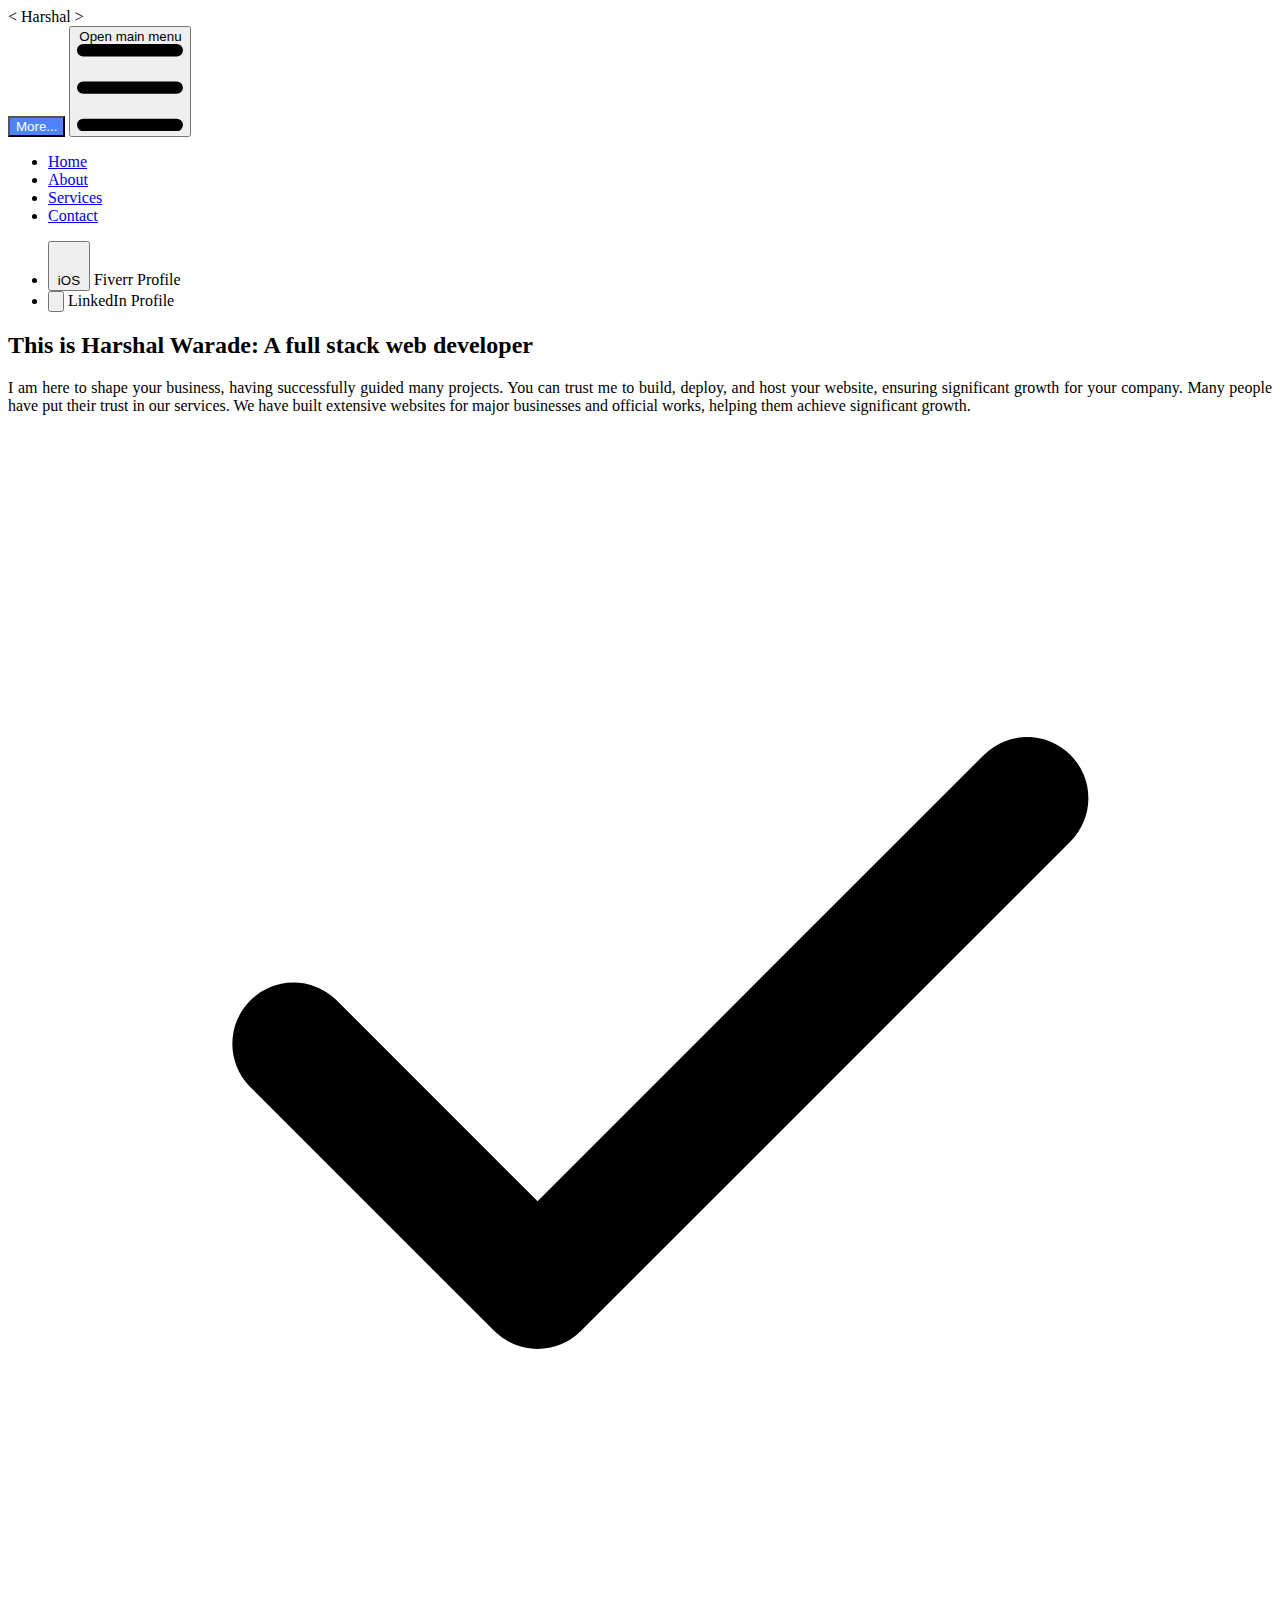
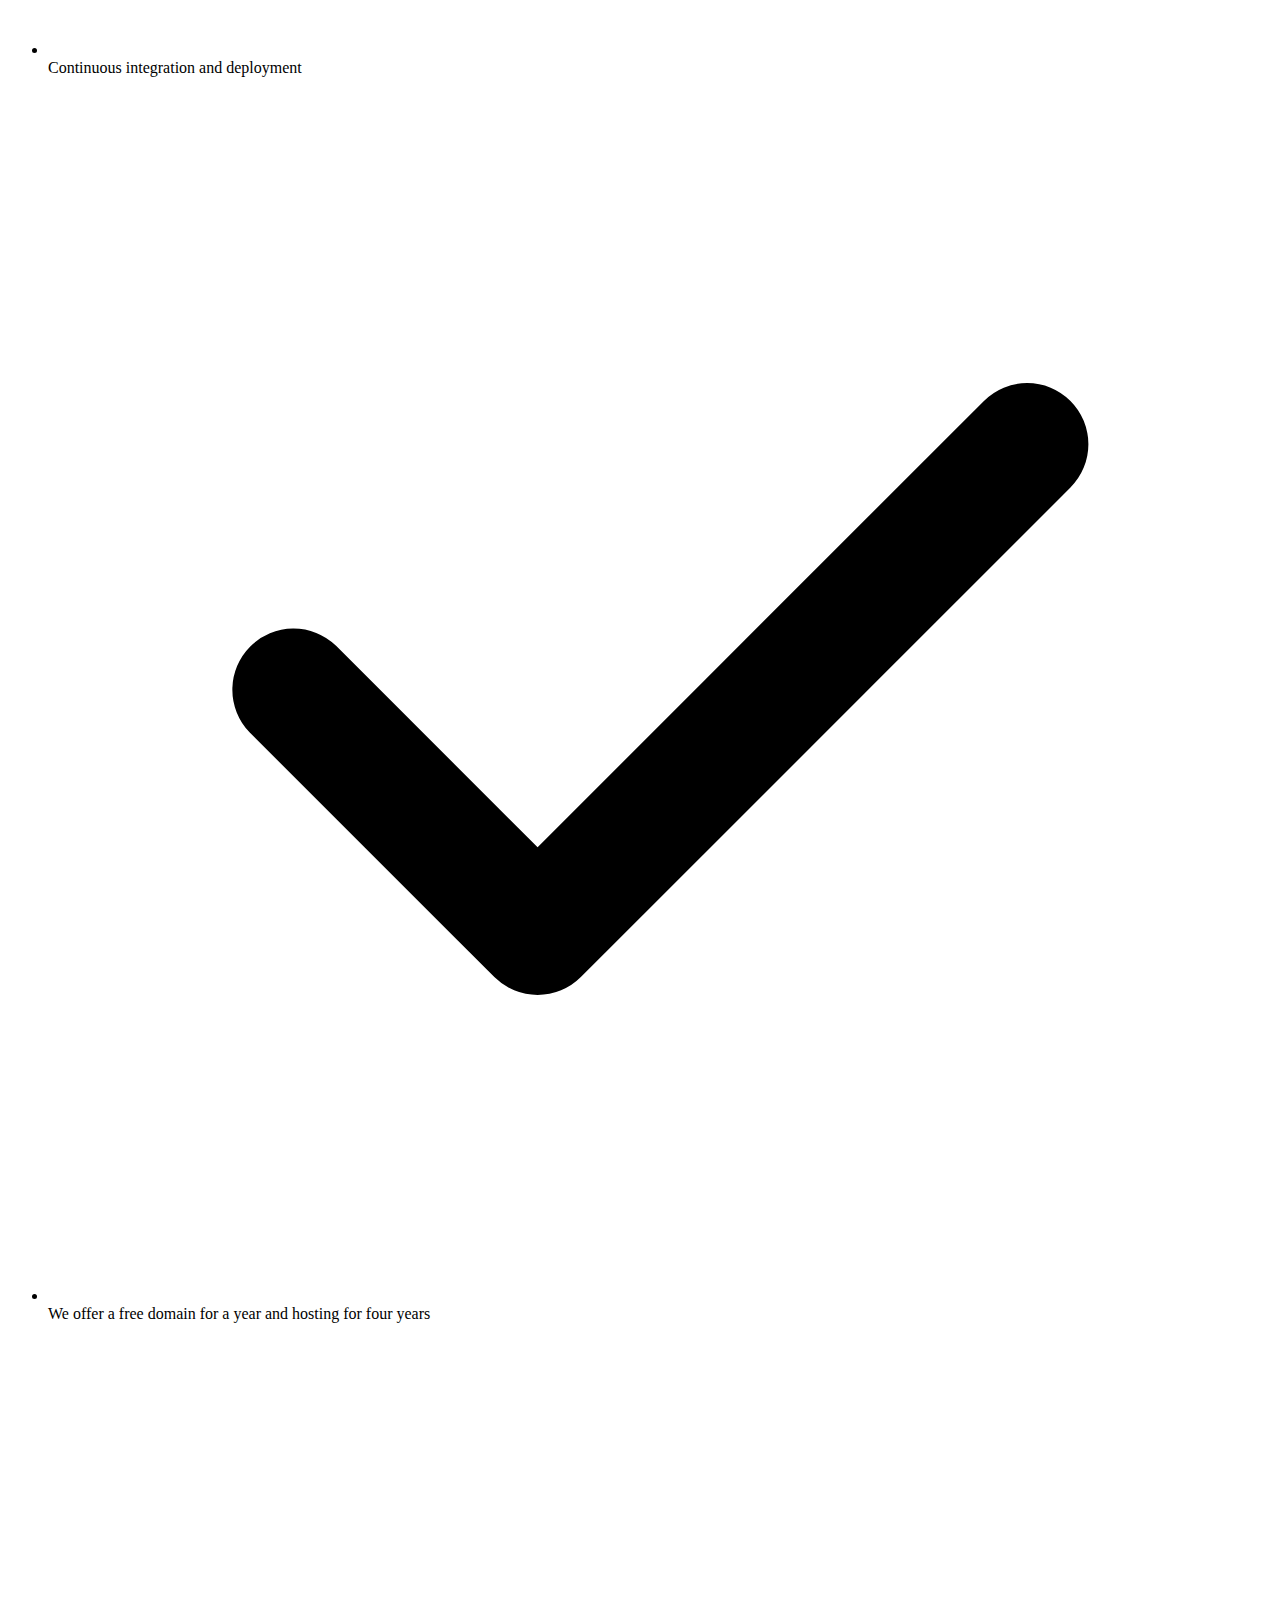
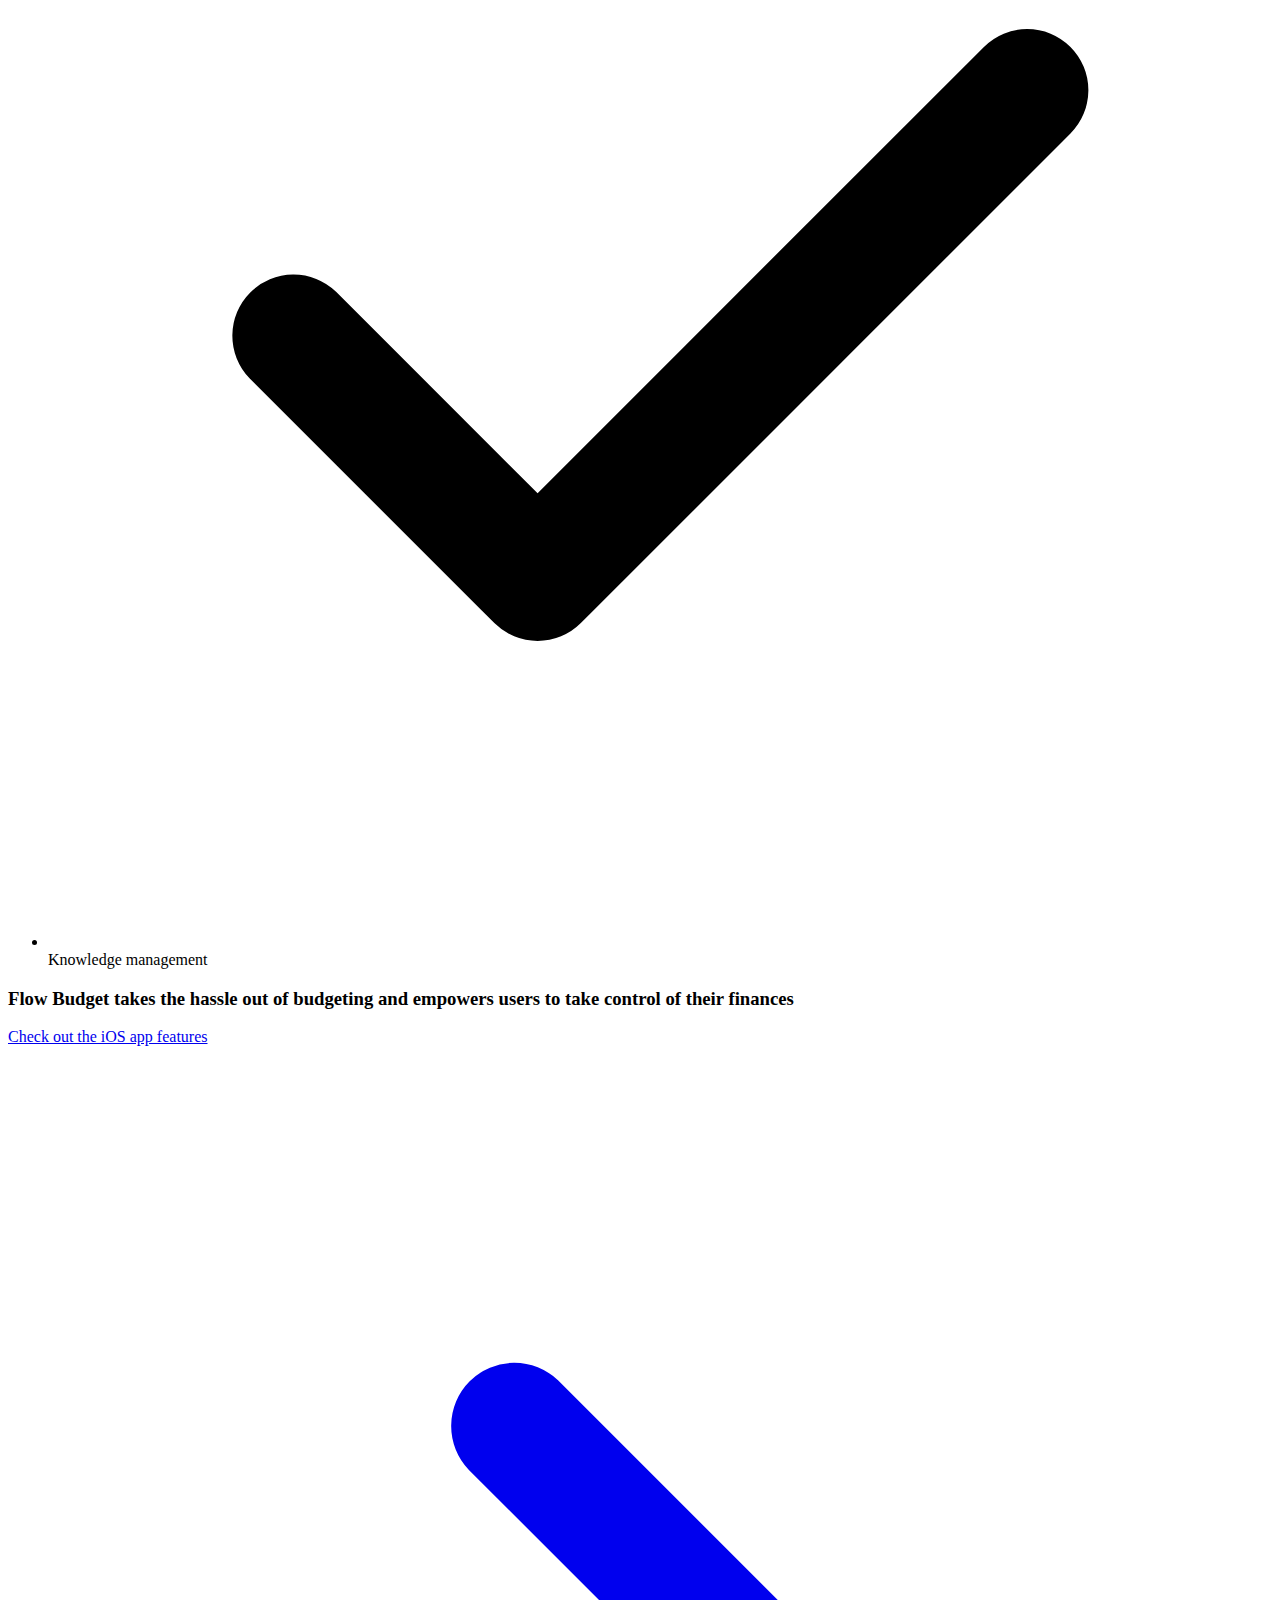
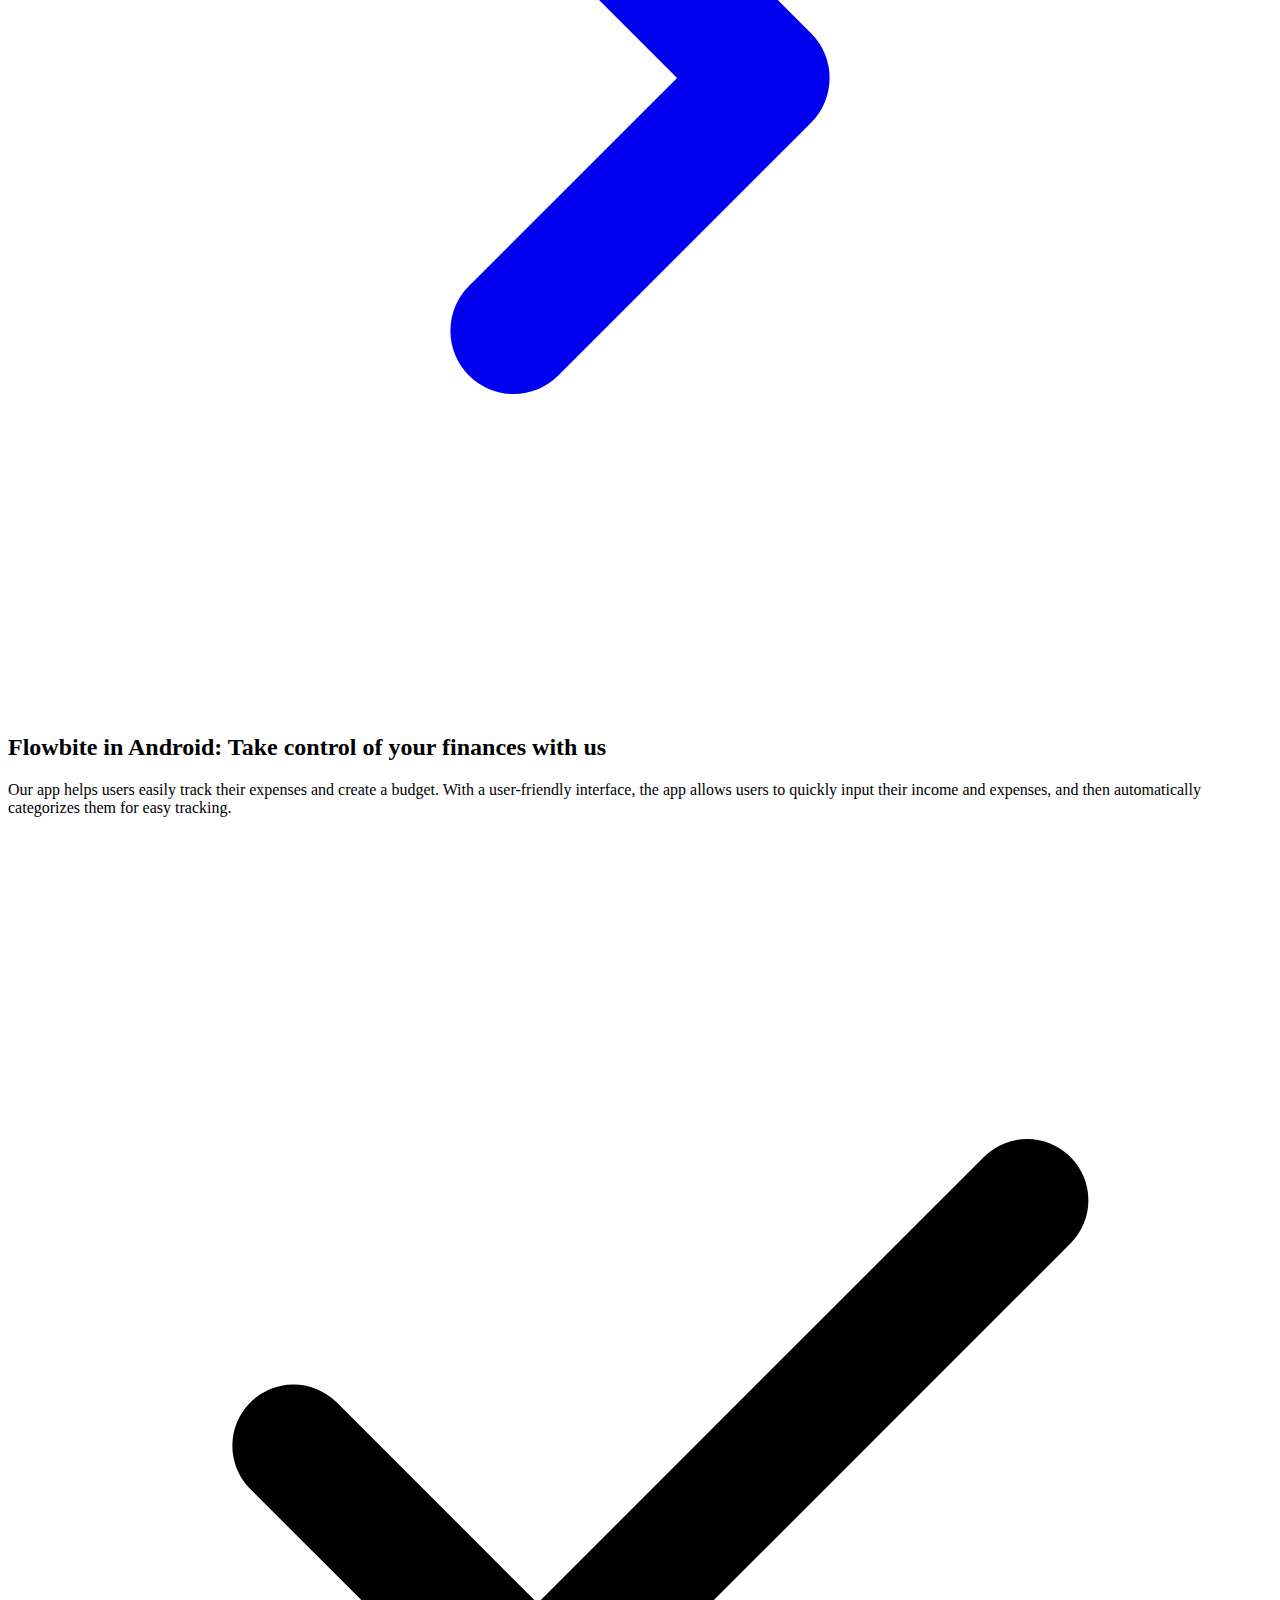
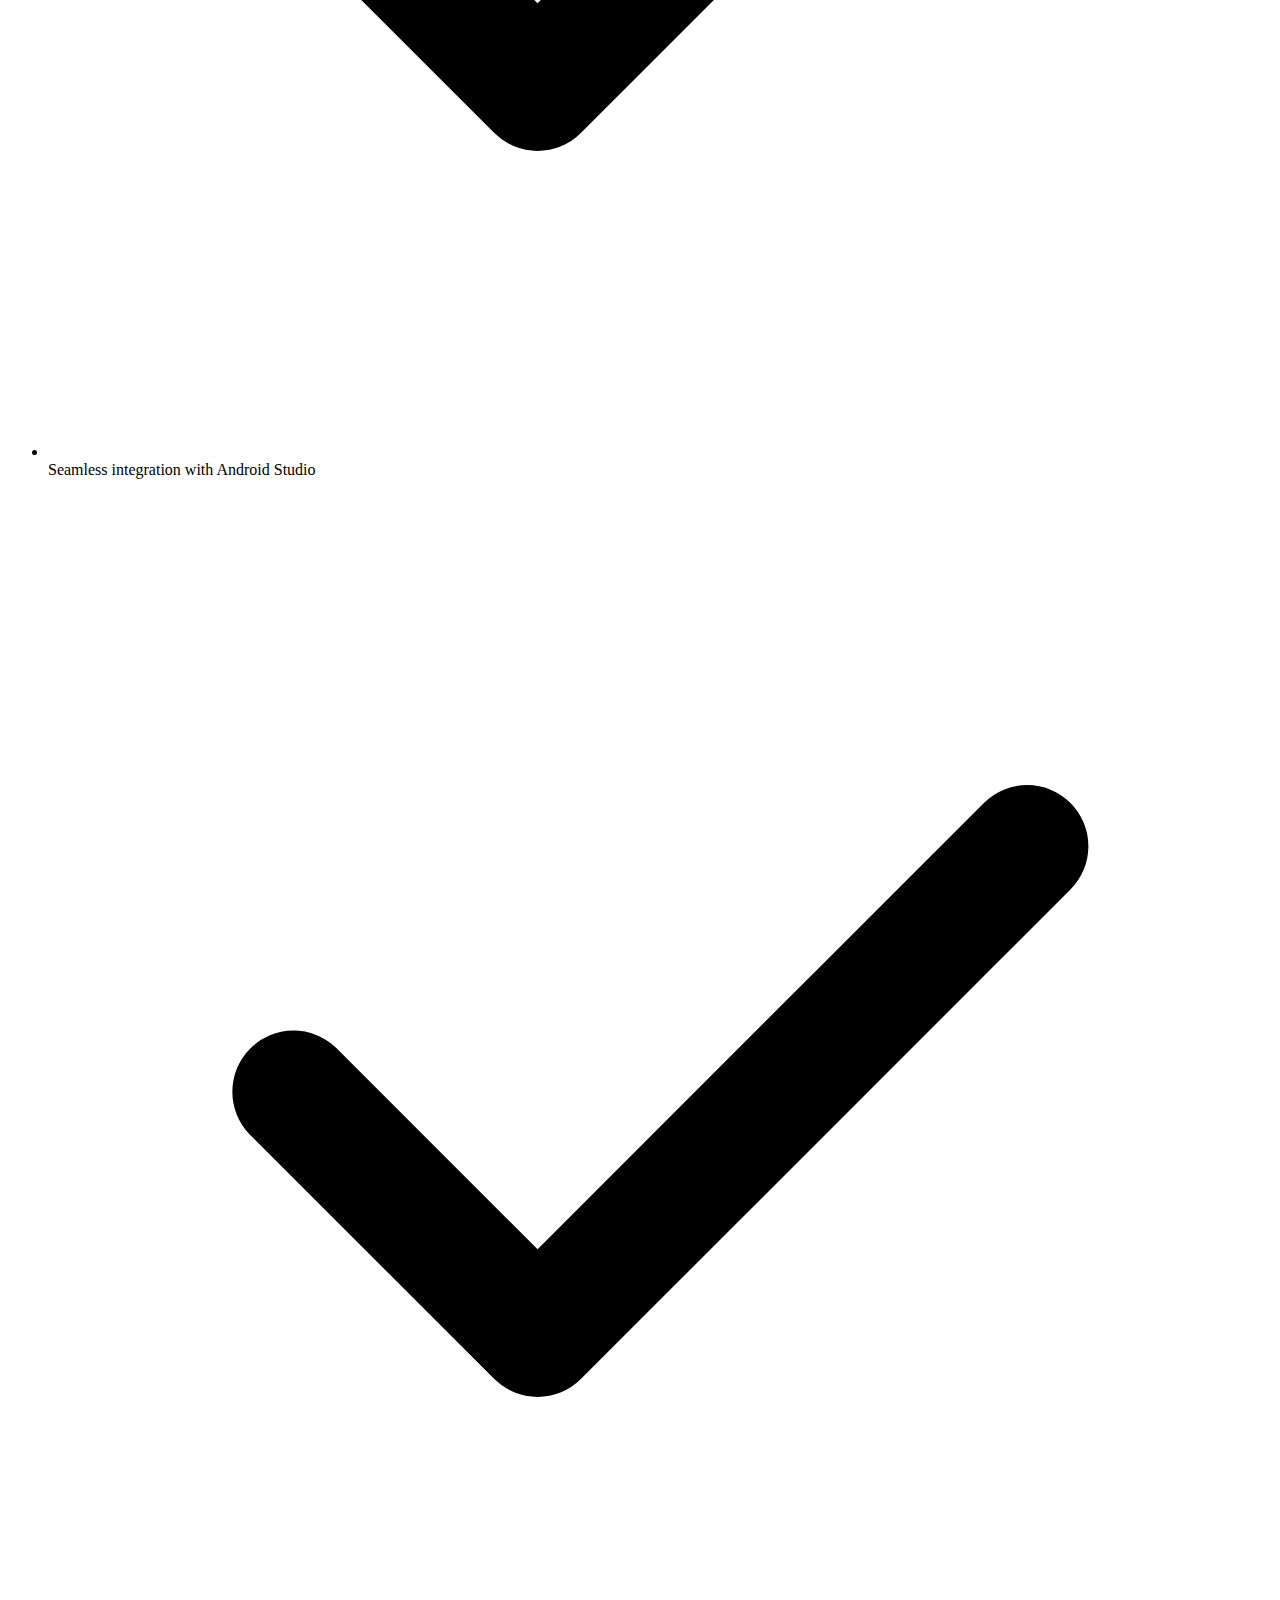
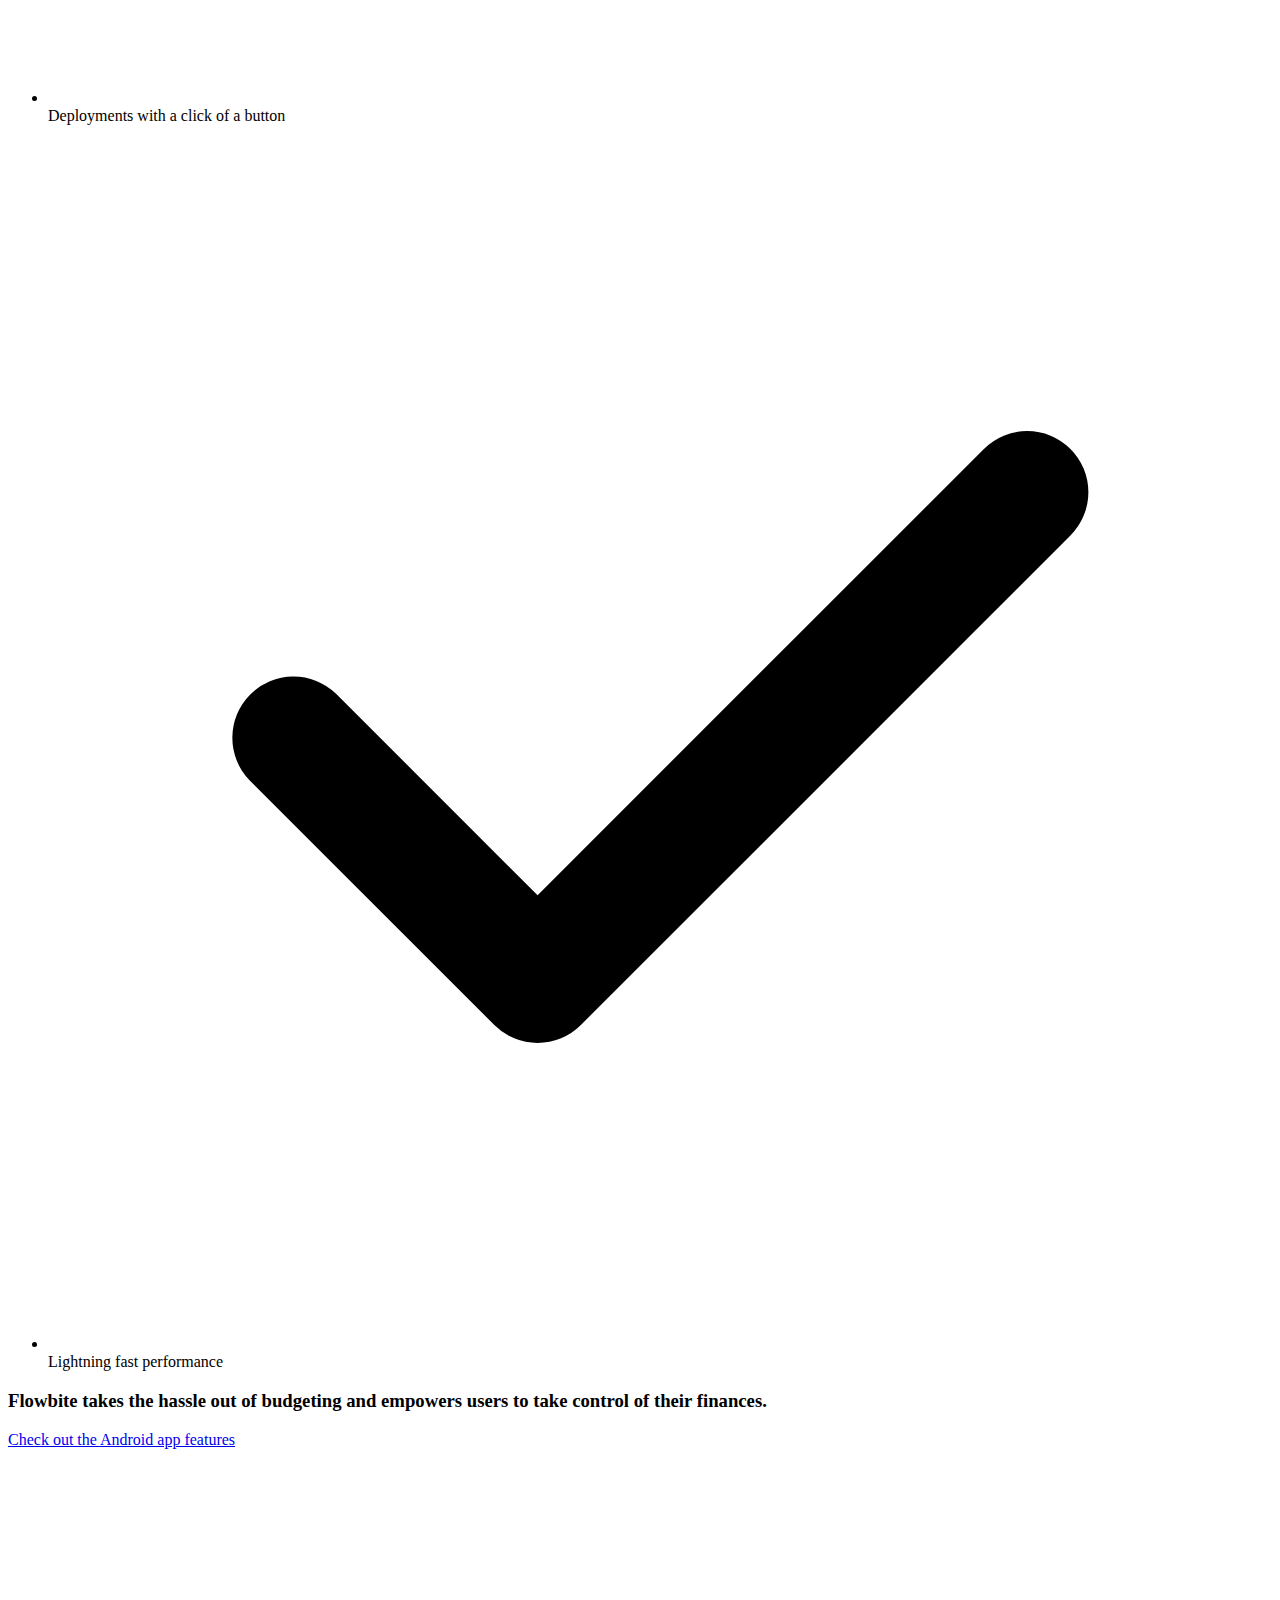
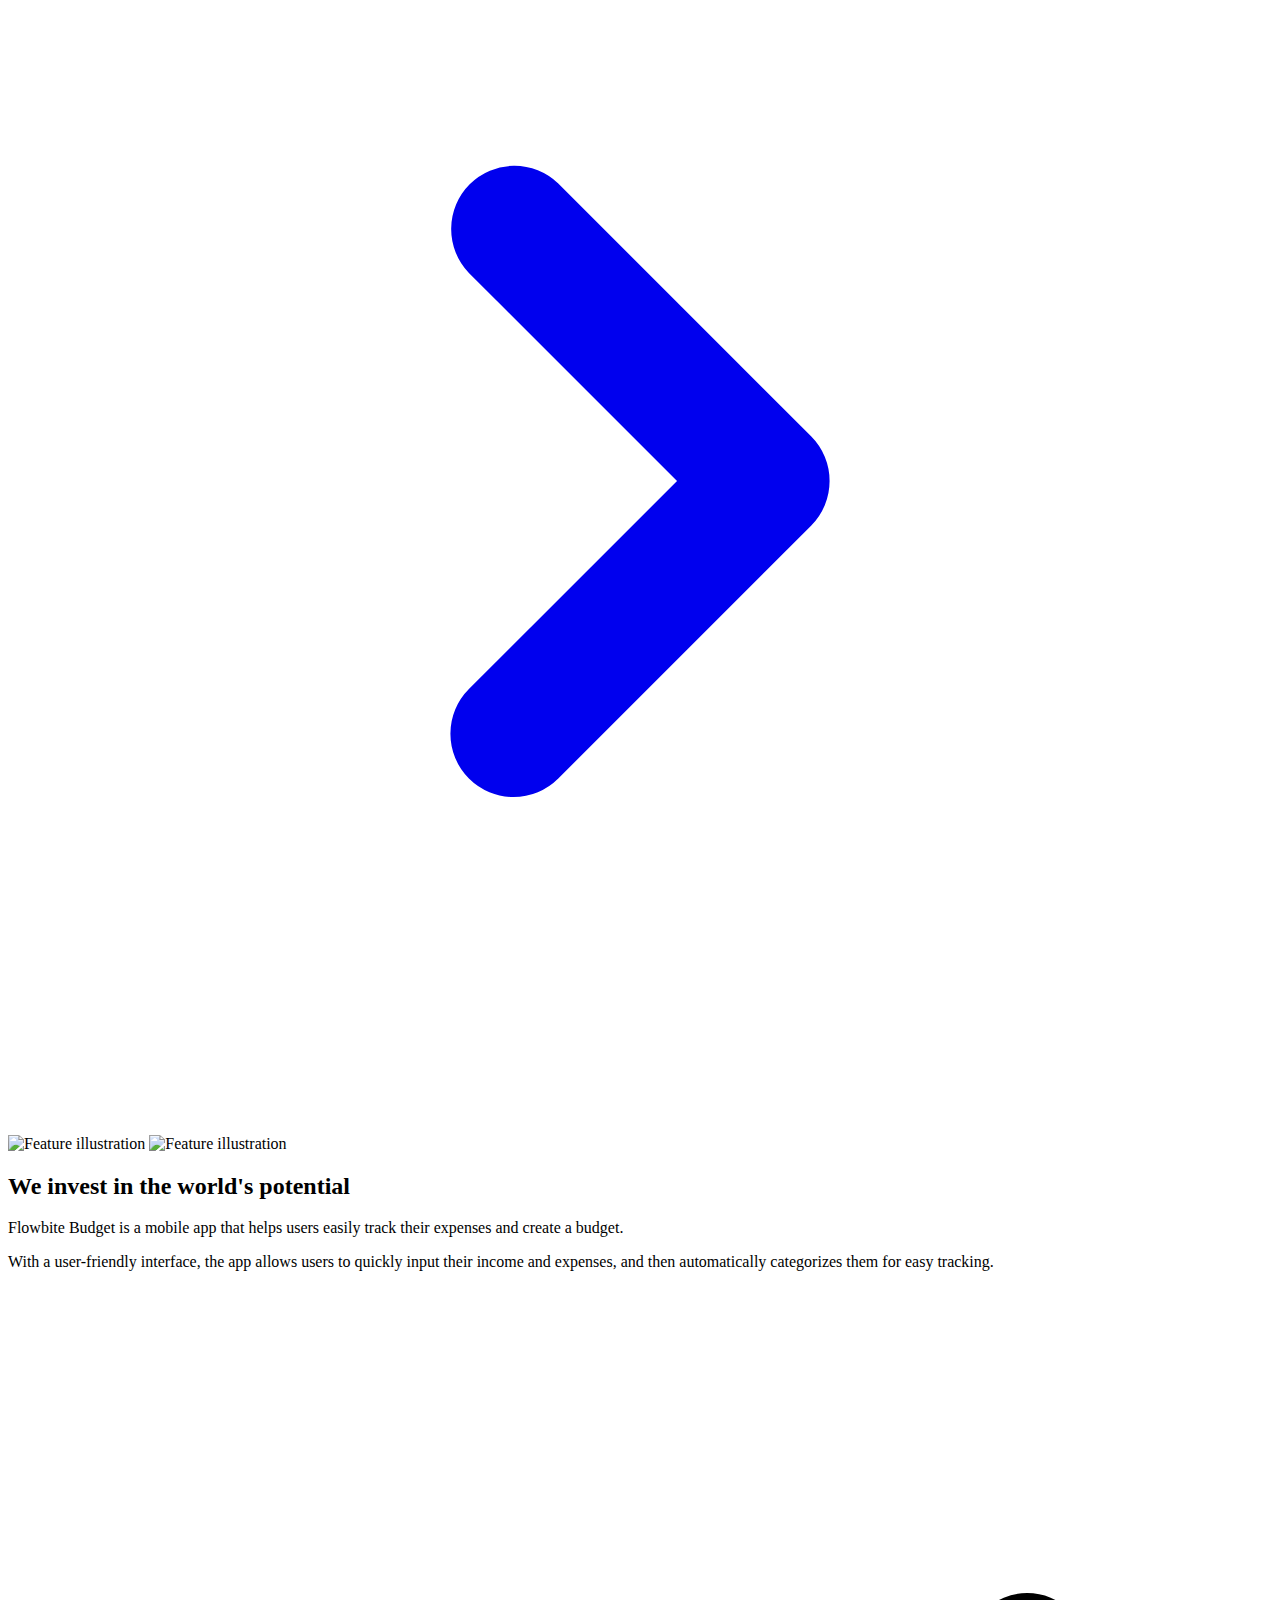
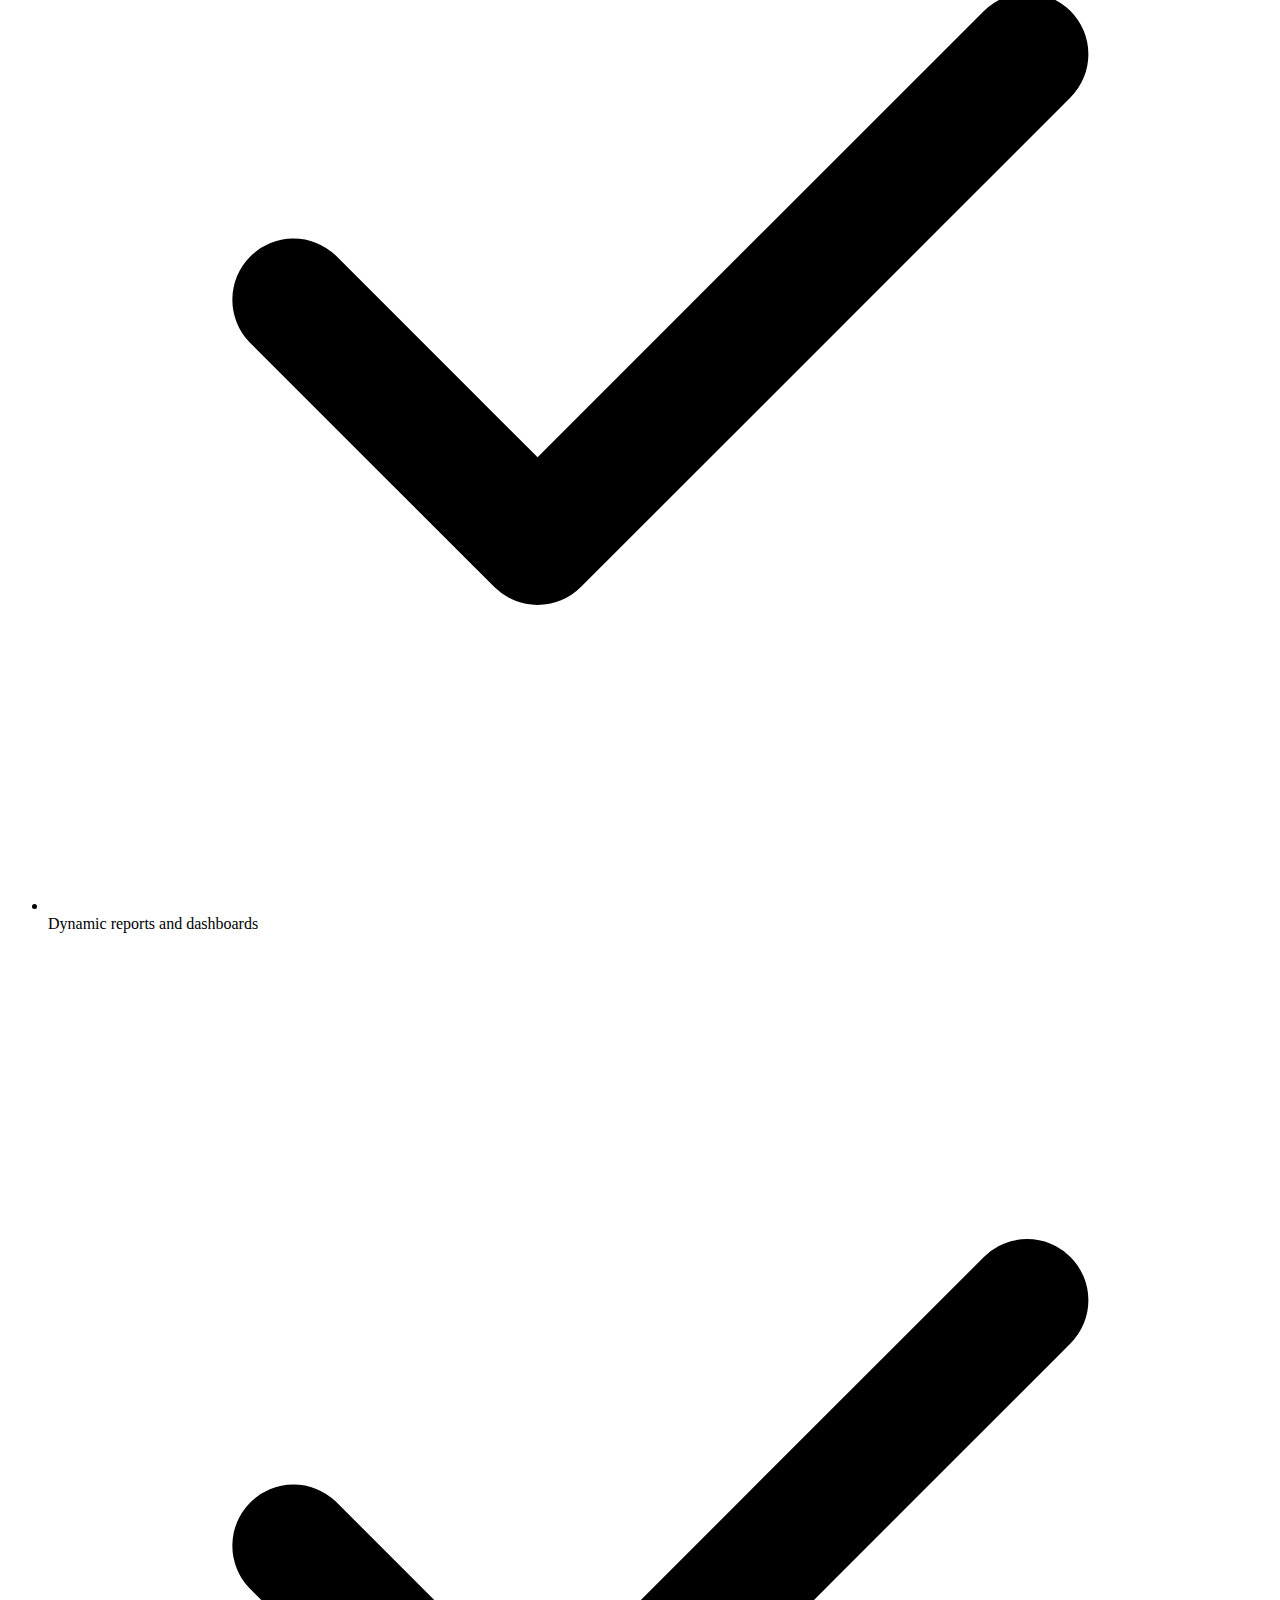
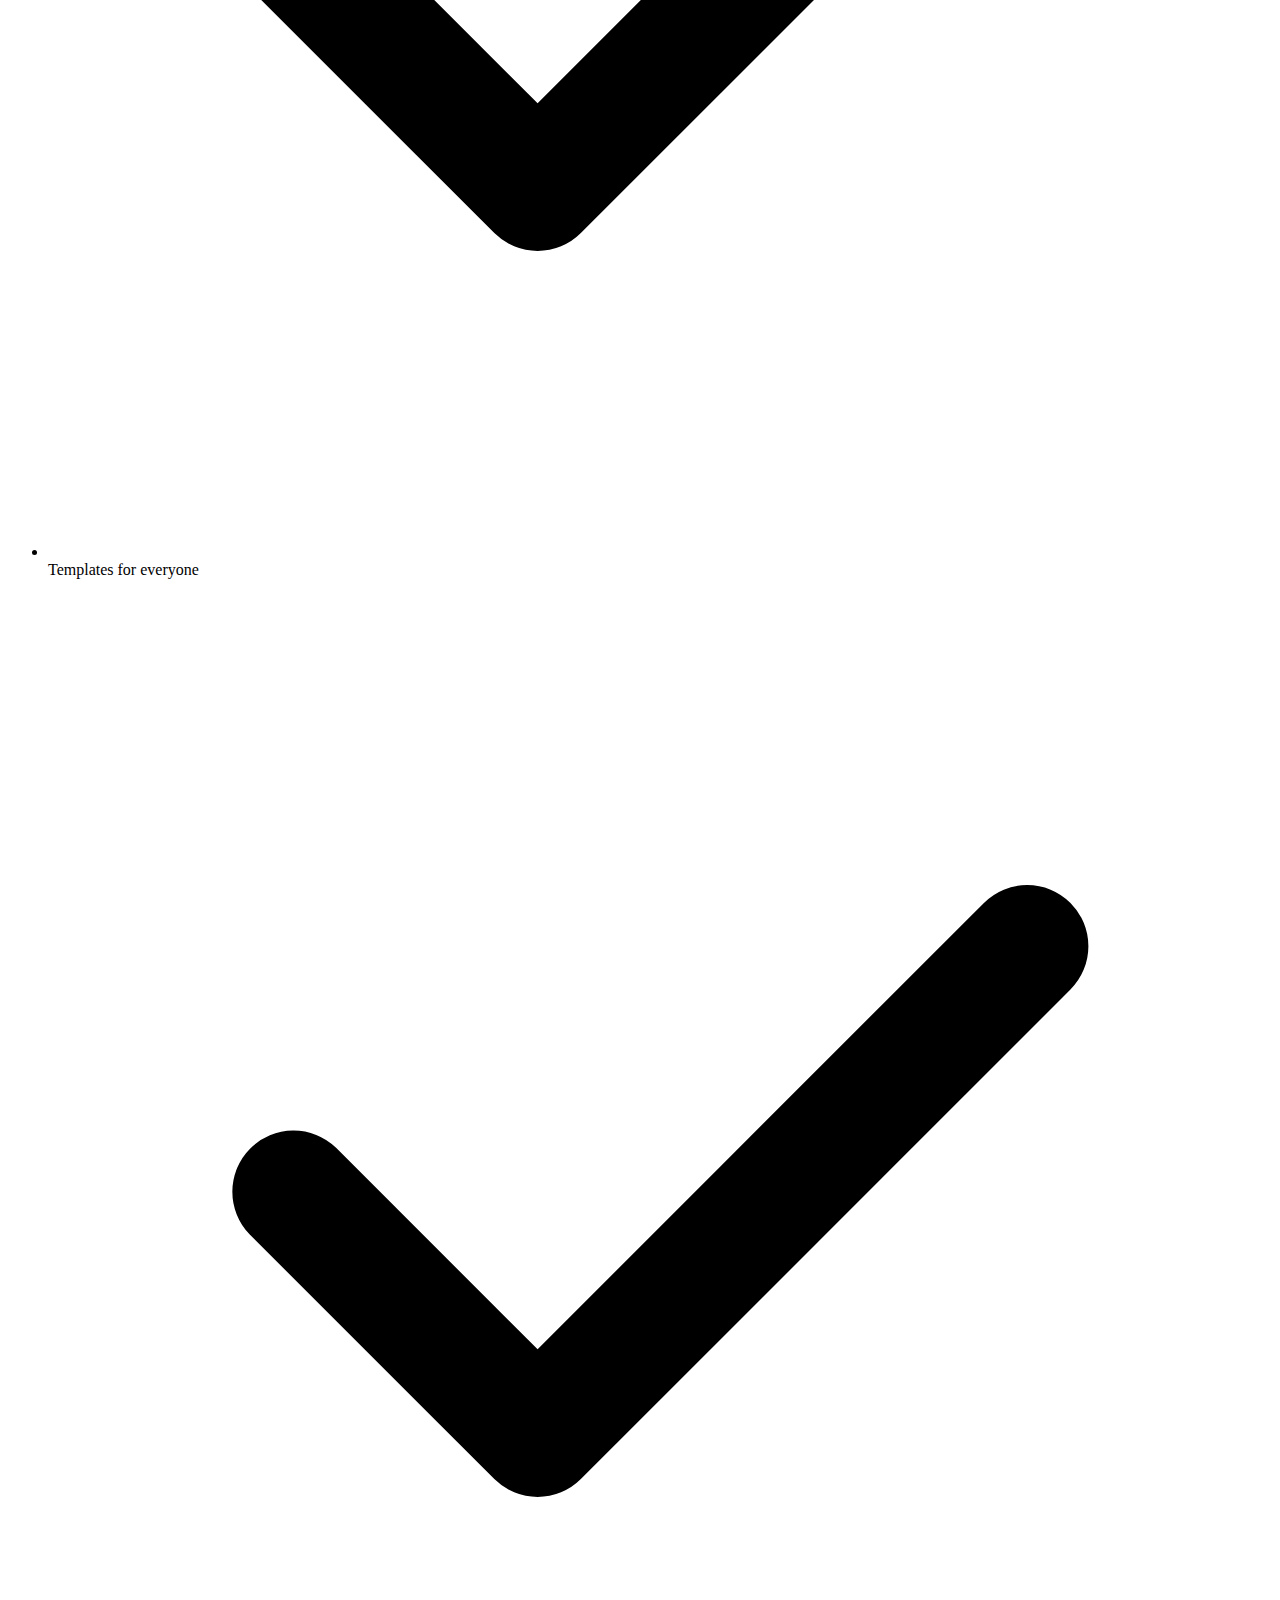
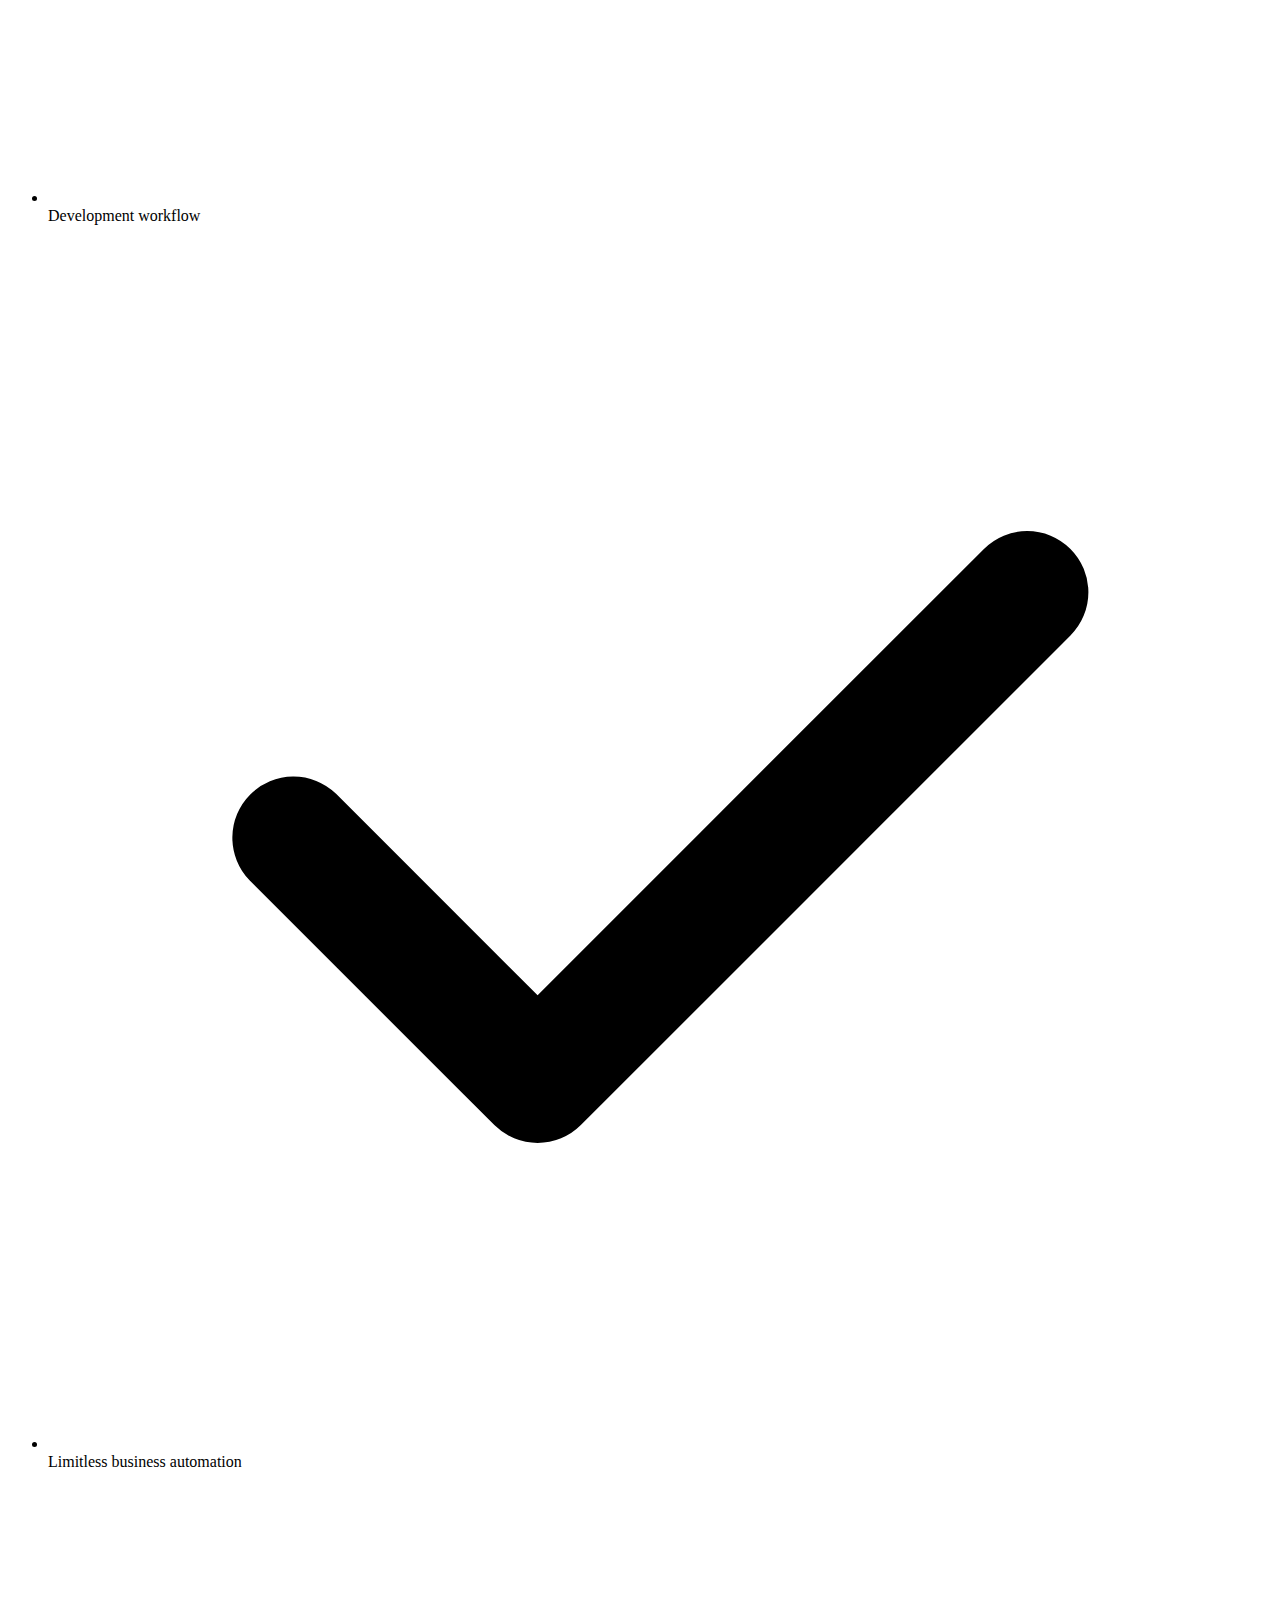
==== commit 6a075b47: "add code" ====
--- a/index.html
+++ b/index.html
@@ -20,20 +20,10 @@
       <div
         class="max-w-screen-xl flex flex-wrap items-center justify-between mx-auto p-4"
       >
-        <a
-          href="https://flowbite.com/"
-          class="flex items-center space-x-3 rtl:space-x-reverse"
+        <span
+          class="self-center text-2xl font-semibold whitespace-nowrap dark:text-white"
+          >&lt; Harshal ></span
         >
-          <img
-            src="https://flowbite.com/docs/images/logo.svg"
-            class="h-8"
-            alt="Flowbite Logo"
-          />
-          <span
-            class="self-center text-2xl font-semibold whitespace-nowrap dark:text-white"
-            >Flowbite</span
-          >
-        </a>
         <div class="flex md:order-2 space-x-3 md:space-x-0 rtl:space-x-reverse">
           <button
             type="button"
@@ -41,7 +31,7 @@
             onclick="requestConnection()"
             id="requestConenction"
           >
-            Connect
+            More...
           </button>
           <button
             data-collapse-toggle="navbar-sticky"
@@ -135,6 +125,7 @@
                     role="tab"
                     aria-controls="ios"
                     aria-selected="true"
+                    onclick="teleportFiverr()"
                   >
                     <svg
                       aria-hidden="true"
@@ -142,17 +133,14 @@
                       xmlns="http://www.w3.org/2000/svg"
                       viewBox="0 0 24 24"
                       fill="currentColor"
-                    >
-                      <path
-                        d="M19.665 16.811a10.316 10.316 0 0 1-1.021 1.837c-.537.767-.978 1.297-1.316 1.592-.525.482-1.089.73-1.692.744-.432 0-.954-.123-1.562-.373-.61-.249-1.17-.371-1.683-.371-.537 0-1.113.122-1.73.371-.616.25-1.114.381-1.495.393-.577.025-1.154-.229-1.729-.764-.367-.32-.826-.87-1.377-1.648-.59-.829-1.075-1.794-1.455-2.891-.407-1.187-.611-2.335-.611-3.447 0-1.273.275-2.372.826-3.292a4.857 4.857 0 0 1 1.73-1.751 4.65 4.65 0 0 1 2.34-.662c.46 0 1.063.142 1.81.422s1.227.422 1.436.422c.158 0 .689-.167 1.593-.498.853-.307 1.573-.434 2.163-.384 1.6.129 2.801.759 3.6 1.895-1.43.867-2.137 2.08-2.123 3.637.012 1.213.453 2.222 1.317 3.023a4.33 4.33 0 0 0 1.315.863c-.106.307-.218.6-.336.882zM15.998 2.38c0 .95-.348 1.838-1.039 2.659-.836.976-1.846 1.541-2.941 1.452a2.955 2.955 0 0 1-.021-.36c0-.913.396-1.889 1.103-2.688.352-.404.8-.741 1.343-1.009.542-.264 1.054-.41 1.536-.435.013.128.019.255.019.381z"
-                      ></path>
+                    ><img src="https://99designs-blog.imgix.net/blog/wp-content/uploads/2018/09/fiverr-2018.png?auto=format&q=60&fit=max&w=930" alt="">
                     </svg>
                     <span class="BWabIWdbZ5qWNbPXxuBc">iOS</span>
                   </button>
                   <span
                     class="osxEM2eQc4Pc_arzCZsv _A6LflweZRUwrcL6M2Tk K1PPCJwslha8GUIvV_Cr eCx_6PNzncAD5yo7Qcic"
                   >
-                    iOS
+                    Fiverr Profile
                   </span>
                 </li>
 
@@ -167,6 +155,7 @@
                     role="tab"
                     aria-controls="android"
                     aria-selected="false"
+                    onclick="teleportLinkedIn()"
                   >
                     <svg
                       aria-hidden="true"
@@ -175,15 +164,13 @@
                       viewBox="0 0 24 24"
                       fill="currentColor"
                     >
-                      <path
-                        d="M18.344 8.71c-.707 0-1.279.572-1.279 1.278v4.53a1.278 1.278 0 1 0 2.558 0v-4.53c0-.706-.572-1.278-1.279-1.278zm-12.688 0c-.707 0-1.279.572-1.279 1.278v4.53a1.278 1.278 0 1 0 2.558 0v-4.53A1.277 1.277 0 0 0 5.656 8.71zm8.889-3.809.768-1.388a.343.343 0 0 0-.133-.47.344.344 0 0 0-.471.135l-.789 1.42c-.588-.235-1.236-.368-1.92-.368s-1.332.132-1.92.367l-.789-1.418a.344.344 0 0 0-.471-.135.345.345 0 0 0-.133.47l.768 1.388C8.072 5.69 7.148 7.099 7.148 8.71c0 .011 0 .021.002.034-.002.006-.002.013-.002.019v.001h9.703V8.71c.001-1.611-.923-3.019-2.306-3.809zM9.76 6.869a.346.346 0 1 1 .005-.693.346.346 0 0 1-.005.693zm4.48 0a.347.347 0 0 1 0-.692.346.346 0 0 1 0 .692zM7.148 16.12c0 .646.525 1.171 1.174 1.171h.586v2.401a1.279 1.279 0 0 0 2.558 0v-2.401h1.066v2.401c0 .707.572 1.278 1.277 1.278.709 0 1.281-.571 1.281-1.278v-2.401h.586c.648 0 1.174-.524 1.174-1.171V9.028H7.148v7.092z"
-                      ></path>
+                    <img src="https://cdn1.iconfinder.com/data/icons/logotypes/32/circle-linkedin-512.png" alt="">
                     </svg>
                   </button>
                   <span
                     class="osxEM2eQc4Pc_arzCZsv _A6LflweZRUwrcL6M2Tk K1PPCJwslha8GUIvV_Cr eCx_6PNzncAD5yo7Qcic"
                   >
-                    Android
+                    LinkedIn Profile
                   </span>
                 </li>
               </ul>
@@ -198,15 +185,14 @@
                     <h2
                       class="G_Z_YOvXu8grS0GsAGg_ P2kov_od1FPjxxII24T5 jGqC6Vyq4r7i62RWVQU_ g3OYBOqwXUEW4dRGogkH _rcL2XB_x0DUPvssDV1G a0Ed69aMSu0vgf4oysz0"
                     >
-                      Flowbite in iOS: Take control of your finances with us
+                      This is Harshal Warade: A full stack web developer
                     </h2>
                     <p
                       class="KgBTWt39fdiAC__YVNt8 osxEM2eQc4Pc_arzCZsv oTkHpmOXEgQRdykOe3sq K1PPCJwslha8GUIvV_Cr eCx_6PNzncAD5yo7Qcic HUVIJuZ9QnvurQq0NDcX"
-                    >
-                      Our app helps users easily track their expenses and create
-                      a budget. With a user-friendly interface, the app allows
-                      users to quickly input their income and expenses, and then
-                      automatically categorizes them for easy tracking.
+                      style="text-align: justify;"
+                    >
+                    I am here to shape your business, having successfully guided many projects. You can trust me to build, deploy, and host your website, ensuring significant growth for your company. 
+                    Many people have put their trust in our services. We have built extensive websites for major businesses and official works, helping them achieve significant growth.
                     </p>
                   </div>
 
@@ -264,7 +250,7 @@
                         <span
                           class="osxEM2eQc4Pc_arzCZsv _A6LflweZRUwrcL6M2Tk g3OYBOqwXUEW4dRGogkH a0Ed69aMSu0vgf4oysz0"
                         >
-                          Development workflow
+                        We offer a free domain for a year and hosting for four years
                         </span>
                       </li>
 
@@ -498,8 +484,9 @@
                 class="rRCAtXHo8Tb9PlFUJGfe Odj8n83y7sKz4V0UfIxN ij0I_ricVQ42HDRUhpIx _U3Vcv_PE6pdIxcpmLyK yjGyQxv8jnYk9_MGMqLN _cpMMPjFQqjJu4i0Puod"
               >
                 <img
-                  src="https://flowbite.s3.amazonaws.com/blocks/marketing-ui/hero/mockup-2-light.png"
+                  src="https://fimtechnologies.com/wp-content/uploads/2021/12/development-4536630_1280-1024x1018.png"
                   class="kAhttk_v3xCdqAaykC68 ij0I_ricVQ42HDRUhpIx _U3Vcv_PE6pdIxcpmLyK"
+                  style="object-fit: contain;"
                   alt=""
                 />
                 <img
